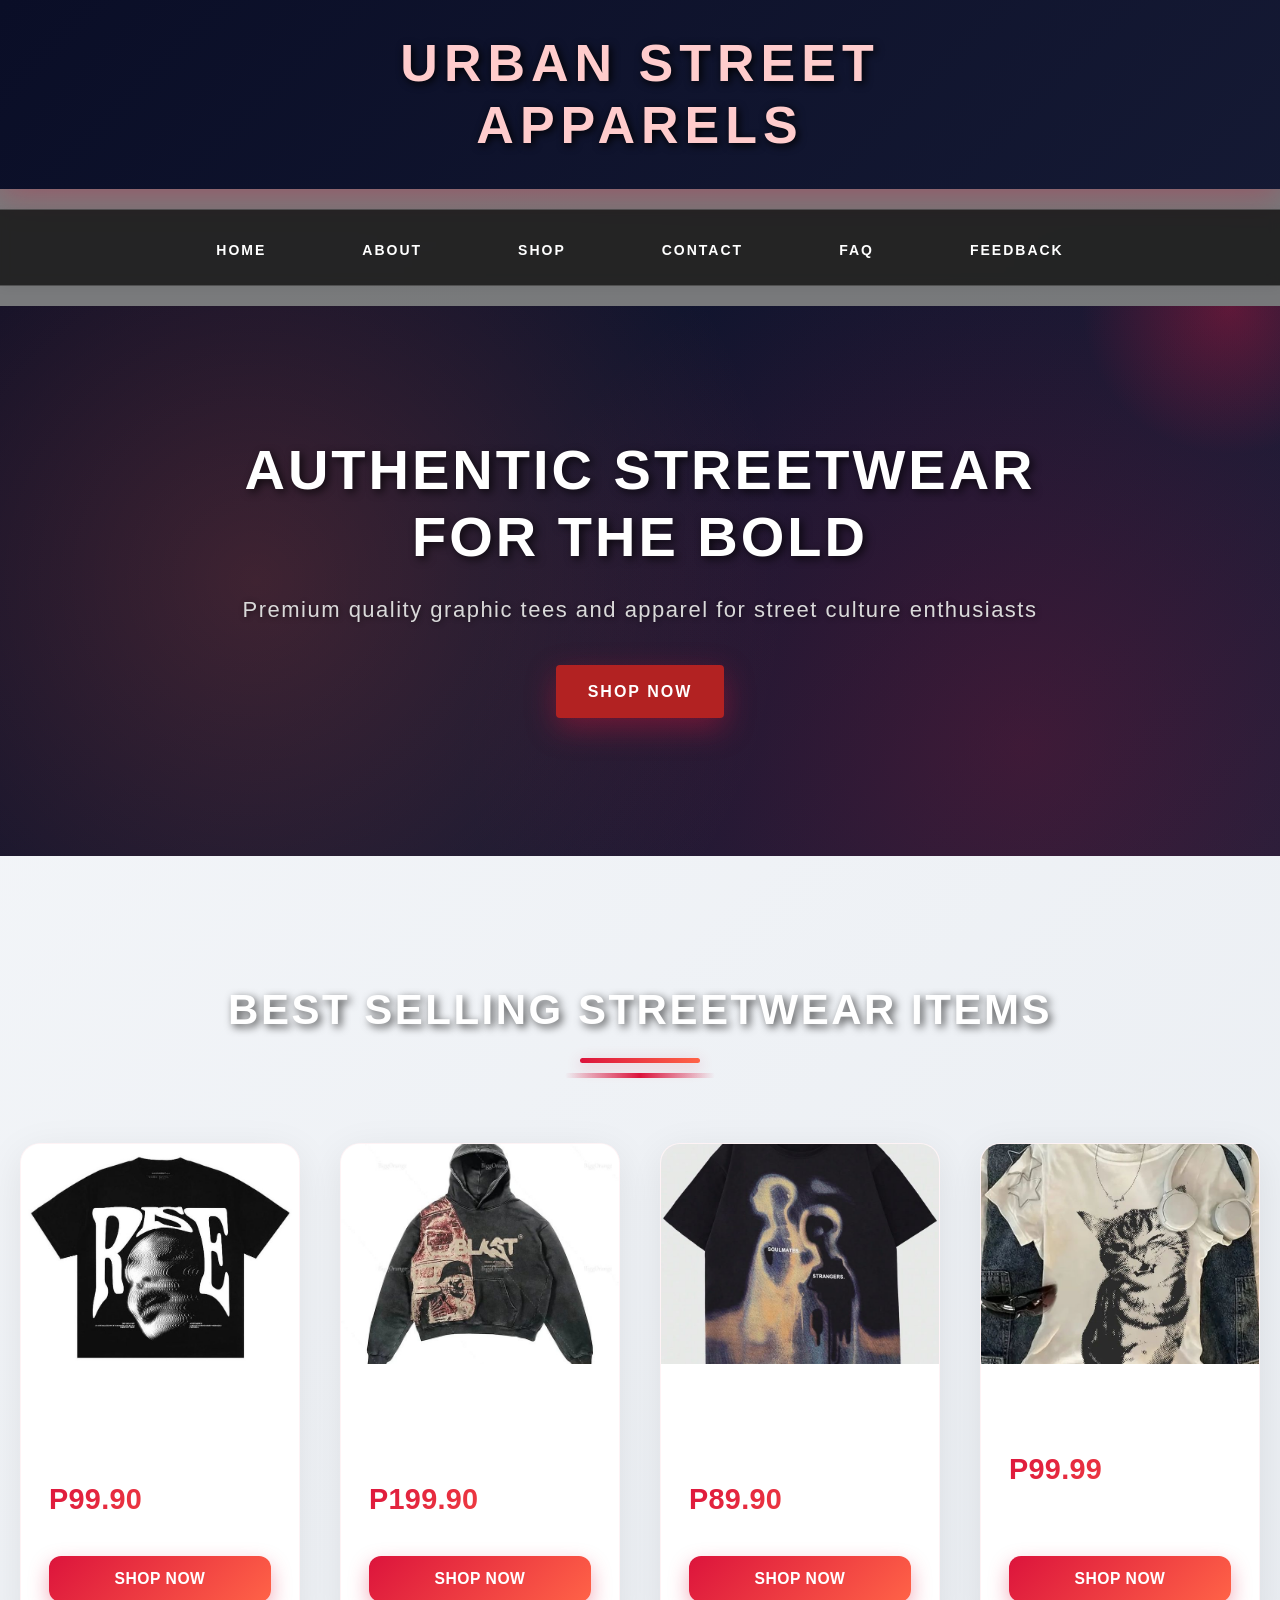
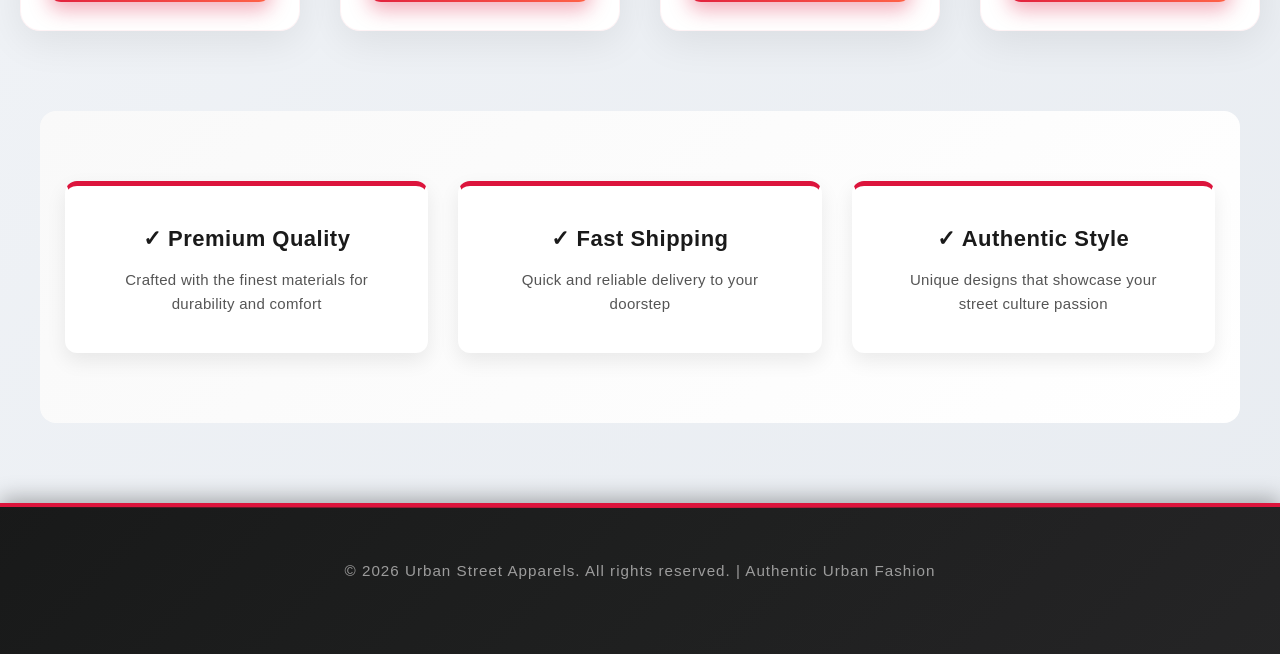
==== index.html @ 695dccf2 "Update navigation links to replace "FAQ" with "Help"" ====
<!DOCTYPE html>
<html>
<head>
  <meta charset="UTF-8">
  <meta name="viewport" content="width=device-width, initial-scale=1.0">
  <title>Urban Street Apparels | Authentic Streetwear Brand</title>
  <link rel="stylesheet" href="style.css">
  <link rel="stylesheet" href="https://cdnjs.cloudflare.com/ajax/libs/font-awesome/6.4.0/css/all.min.css">
  <link href="https://fonts.googleapis.com/css2?family=Poppins:wght@300;400;600;700;800;900&display=swap" rel="stylesheet">
</head>
<body class="homepage">
  <h1 class="logo">
    <span class="top-line">URBAN STREET</span>
    <span class="bottom-line">APPARELS</span>
  </h1>

  <nav>
    <a href="index.html">Home</a>
    <a href="about.html">About</a>
    <a href="shop.html">Shop</a>
    <a href="contact.html">Contact</a>
    <a href="faq.html">FAQ</a>
    <a href="feedback.html">Feedback</a>
  </nav>

  <!-- Hero Section -->
  <section class="hero">
    <div class="hero-content">
      <h2 class="hero-title">AUTHENTIC STREETWEAR FOR THE BOLD</h2>
      <p class="hero-subtitle">Premium quality graphic tees and apparel for street culture enthusiasts</p>
      <a href="shop.html" class="hero-btn">SHOP NOW</a>
    </div>
  </section>

  <h2 class="section-title">BEST SELLING STREETWEAR ITEMS</h2>

  <!-- Featured Products -->
  <section class="product-grid">
    <div class="product-card">
      <div class="product-image-box">
        <img src="images/graphic tee 1.jpg" alt="Limited Edition Graphic Tee">
      </div>
      <div class="product-info">
        <h3 style="margin: 0 0 10px 0;">Limited Edition Graphic Tee</h3>
        <p class="product-price">P99.90</p>
        <button class="shop-btn">Shop Now</button>
      </div>
    </div>

    <div class="product-card">
      <div class="product-image-box">
        <img src="images/hoodie 1.jpg" alt="Urban Streetwear Hoodie">
      </div>
      <div class="product-info">
        <h3 style="margin: 0 0 10px 0;">Urban Streetwear Hoodie</h3>
        <p class="product-price">P199.90</p>
        <button class="shop-btn">Shop Now</button>
      </div>
    </div>

    <div class="product-card">
      <div class="product-image-box">
        <img src="images/graphic tee 2.jpg" alt="Custom Design Apparel">
      </div>
      <div class="product-info">
        <h3 style="margin: 0 0 10px 0;">Custom Design Apparel</h3>
        <p class="product-price">P89.90</p>
        <button class="shop-btn">Shop Now</button>
      </div>
    </div>

    <div class="product-card">
      <div class="product-image-box">
        <img src="images/graphic tee 3.jpg" alt="Classic Graphic Tee">
      </div>
      <div class="product-info">
        <h3 style="margin: 0 0 10px 0;">Classic Graphic Tee</h3>
        <p class="product-price">P99.99</p>
        <button class="shop-btn">Shop Now</button>
      </div>
    </div>
  </section>

  <!-- Info Section -->
  <section class="info-section">
    <div class="info-box">
      <h3>✓ Premium Quality</h3>
      <p>Crafted with the finest materials for durability and comfort</p>
    </div>
    <div class="info-box">
      <h3>✓ Fast Shipping</h3>
      <p>Quick and reliable delivery to your doorstep</p>
    </div>
    <div class="info-box">
      <h3>✓ Authentic Style</h3>
      <p>Unique designs that showcase your street culture passion</p>
    </div>
  </section>

  <footer>
    <p>&copy; 2026 Urban Street Apparels. All rights reserved. | Authentic Urban Fashion</p>
  </footer>
</body>
</html>
---- style.css ----
/* ==================== GLOBAL STYLES ==================== */
* {
    margin: 0;
    padding: 0;
    box-sizing: border-box;
}

html {
    scroll-behavior: smooth;
}

:root {
    --primary-color: #0a0e27;
    --secondary-color: #1a1f3a;
    --accent-color: #dc143c;
    --accent-light: #ff6347;
    --accent-glow: #ff1744;
    --text-color: #fff;
    --text-secondary: #b0b0b0;
    --light-bg: #f5f7fa;
    --border-color: #e0e0e0;
}

body {
    font-family: 'Poppins', 'Segoe UI', Tahoma, Geneva, Verdana, sans-serif;
    margin: 0;
    padding: 0;
    background: linear-gradient(135deg, #f5f7fa 0%, #e8ecf1 100%);
    color: var(--text-color);
    line-height: 1.6;
    overflow-x: hidden;
}

/* ==================== HEADER & NAVIGATION ==================== */
h1.logo {
    background: linear-gradient(135deg, #0a0e27 0%, #1a1f3a 50%, #dc143c 100%);
    background-size: 300% 300%;
    animation: gradientShift 8s ease infinite;
    color: white;
    padding: 35px 20px;
    margin: 0;
    font-size: 2.8em;
    font-weight: 900;
    letter-spacing: 3px;
    text-align: center;
    box-shadow: 0 8px 30px rgba(220, 20, 60, 0.3);
    position: relative;
    overflow: hidden;
}

@keyframes gradientShift {
    0% { background-position: 0% 50%; }
    50% { background-position: 100% 50%; }
    100% { background-position: 0% 50%; }
}

h1.logo::before {
    content: '';
    position: absolute;
    top: 0;
    left: -100%;
    width: 100%;
    height: 100%;
    background: linear-gradient(90deg, transparent, rgba(255,255,255,0.2), transparent);
    animation: shine 3s infinite;
}

@keyframes shine {
    0% { left: -100%; }
    100% { left: 100%; }
}

h1.logo span.top-line,
h1.logo span.bottom-line {
    display: block;
    line-height: 1.1;
    text-shadow: 0 4px 20px rgba(0, 0, 0, 0.4);
    animation: slideUp 0.8s ease-out;
}

@keyframes slideUp {
    from {
        opacity: 0;
        transform: translateY(20px);
    }
    to {
        opacity: 1;
        transform: translateY(0);
    }
}

nav {
    background: rgba(255, 255, 255, 0.95);
    padding: 0;
    position: sticky;
    top: 0;
    z-index: 100;
    box-shadow: 0 4px 30px rgba(0, 0, 0, 0.1);
    display: flex;
    justify-content: center;
    flex-wrap: wrap;
    gap: 0;
    backdrop-filter: blur(10px);
    border-bottom: 2px solid rgba(220, 20, 60, 0.1);
}

nav a {
    padding: 14px 28px;
    text-decoration: none;
    color: var(--primary-color);
    font-weight: 700;
    transition: all 0.4s cubic-bezier(0.4, 0, 0.2, 1);
    border-bottom: 3px solid transparent;
    font-size: 0.95em;
    letter-spacing: 0.5px;
    text-transform: uppercase;
    position: relative;
}

nav a::before {
    content: '';
    position: absolute;
    bottom: -3px;
    left: 0;
    width: 0;
    height: 3px;
    background: linear-gradient(90deg, #dc143c, #ff6347);
    transition: width 0.4s cubic-bezier(0.4, 0, 0.2, 1);
}

nav a:hover::before {
    width: 100%;
}

nav a:hover {
    color: var(--accent-color);
    transform: translateY(-2px);
}

/* ==================== HERO SECTION ==================== */
section.hero {
    background: linear-gradient(135deg, #0a0e27 0%, #1a1f3a 25%, #dc143c 75%, #ff1744 100%);
    background-size: 400% 400%;
    animation: gradientShift 15s ease infinite;
    color: white;
    padding: 120px 20px;
    text-align: center;
    min-height: 550px;
    display: flex;
    align-items: center;
    justify-content: center;
    position: relative;
    overflow: hidden;
}

section.hero::before {
    content: '';
    position: absolute;
    top: 0;
    left: 0;
    right: 0;
    bottom: 0;
    background: radial-gradient(circle at 20% 50%, rgba(255, 99, 71, 0.2) 0%, transparent 50%),
                radial-gradient(circle at 80% 80%, rgba(220, 20, 60, 0.2) 0%, transparent 50%);
    pointer-events: none;
}

section.hero::after {
    content: '';
    position: absolute;
    width: 300px;
    height: 300px;
    background: radial-gradient(circle, rgba(255, 23, 68, 0.3) 0%, transparent 70%);
    border-radius: 50%;
    top: -150px;
    right: -100px;
    animation: float 6s ease-in-out infinite;
}

@keyframes float {
    0%, 100% { transform: translateY(0px); }
    50% { transform: translateY(30px); }
}

.hero-content {
    max-width: 850px;
    position: relative;
    z-index: 1;
}

.hero-title {
    font-size: 4em;
    font-weight: 900;
    margin-bottom: 20px;
    text-shadow: 0 8px 32px rgba(0, 0, 0, 0.4);
    letter-spacing: 2px;
    animation: slideDown 0.8s ease-out;
    line-height: 1.1;
}

@keyframes slideDown {
    from {
        opacity: 0;
        transform: translateY(-30px);
    }
    to {
        opacity: 1;
        transform: translateY(0);
    }
}

.hero-subtitle {
    font-size: 1.6em;
    margin-bottom: 45px;
    opacity: 0.98;
    font-weight: 300;
    animation: fadeIn 1s ease-out 0.3s backwards;
    letter-spacing: 0.5px;
}

@keyframes fadeIn {
    from { opacity: 0; }
    to { opacity: 1; }
}

.hero-btn {
    background: linear-gradient(135deg, white, #f0f0f0);
    color: var(--accent-color);
    padding: 16px 50px;
    border: none;
    border-radius: 50px;
    font-weight: 800;
    font-size: 1.15em;
    cursor: pointer;
    transition: all 0.4s cubic-bezier(0.4, 0, 0.2, 1);
    text-decoration: none;
    display: inline-block;
    box-shadow: 0 10px 35px rgba(0, 0, 0, 0.25);
    letter-spacing: 1px;
    animation: popIn 1s ease-out 0.5s backwards;
    position: relative;
    overflow: hidden;
}

@keyframes popIn {
    from {
        opacity: 0;
        transform: scale(0.9);
    }
    to {
        opacity: 1;
        transform: scale(1);
    }
}

.hero-btn::before {
    content: '';
    position: absolute;
    top: 0;
    left: -100%;
    width: 100%;
    height: 100%;
    background: linear-gradient(90deg, transparent, rgba(255,255,255,0.3), transparent);
    transition: left 0.6s ease;
}

.hero-btn:hover::before {
    left: 100%;
}

.hero-btn:hover {
    transform: translateY(-4px);
    box-shadow: 0 15px 45px rgba(220, 20, 60, 0.35);
    background: linear-gradient(135deg, #f5f5f5, white);
}

.hero-btn:active {
    transform: translateY(-2px);
}

/* ==================== SECTION STYLING ==================== */
.section-title {
    font-size: 3em;
    font-weight: 900;
    text-align: center;
    margin: 80px 20px 60px 20px;
    color: var(--primary-color);
    letter-spacing: 1.5px;
    position: relative;
    padding-bottom: 30px;
    animation: fadeInUp 0.8s ease-out;
}

@keyframes fadeInUp {
    from {
        opacity: 0;
        transform: translateY(30px);
    }
    to {
        opacity: 1;
        transform: translateY(0);
    }
}

.section-title::after {
    content: '';
    position: absolute;
    bottom: 0;
    left: 50%;
    transform: translateX(-50%);
    width: 120px;
    height: 5px;
    background: linear-gradient(90deg, var(--accent-color), var(--accent-light));
    border-radius: 3px;
    box-shadow: 0 4px 15px rgba(220, 20, 60, 0.3);
}

/* ==================== PRODUCT GRID ==================== */
.product-grid {
    display: grid;
    grid-template-columns: repeat(auto-fit, minmax(280px, 1fr));
    gap: 40px;
    padding: 40px 20px;
    max-width: 1400px;
    margin: 0 auto;
}

.product-card {
    background: white;
    border-radius: 20px;
    box-shadow: 0 10px 40px rgba(0, 0, 0, 0.08);
    overflow: hidden;
    transition: all 0.5s cubic-bezier(0.4, 0, 0.2, 1);
    display: flex;
    flex-direction: column;
    border: 1px solid rgba(220, 20, 60, 0.05);
    position: relative;
}

.product-card::before {
    content: '';
    position: absolute;
    top: 0;
    left: 0;
    right: 0;
    height: 4px;
    background: linear-gradient(90deg, var(--accent-color), var(--accent-light));
    transform: scaleX(0);
    transform-origin: left;
    transition: transform 0.5s cubic-bezier(0.4, 0, 0.2, 1);
    z-index: 2;
}

.product-card:hover::before {
    transform: scaleX(1);
}

.product-card:hover {
    transform: translateY(-12px);
    box-shadow: 0 25px 60px rgba(220, 20, 60, 0.2);
    border-color: rgba(220, 20, 60, 0.2);
}

.product-image-box {
    background: linear-gradient(135deg, #f5f7fa 0%, #e8ecf1 100%);
    height: 280px;
    display: flex;
    align-items: center;
    justify-content: center;
    font-weight: 600;
    color: #999;
    position: relative;
    overflow: hidden;
}

.product-image-box img {
    width: 100%;
    height: 100%;
    object-fit: cover;
    transition: transform 0.4s cubic-bezier(0.4, 0, 0.2, 1);
}

.product-card:hover .product-image-box img {
    transform: scale(1.15) rotate(2deg);
}

.product-image-box::before {
    content: '';
    position: absolute;
    top: 0;
    left: -100%;
    width: 100%;
    height: 100%;
    background: linear-gradient(90deg, transparent, rgba(255, 255, 255, 0.4), transparent);
    transition: left 0.6s cubic-bezier(0.4, 0, 0.2, 1);
    z-index: 1;
}

.product-card:hover .product-image-box::before {
    left: 100%;
}

.product-image {
    width: 100%;
    height: 280px;
    overflow: hidden;
}

.product-image img {
    width: 100%;
    height: 100%;
    object-fit: cover;
    transition: transform 0.4s ease;
}

.product-card:hover .product-image img {
    transform: scale(1.15);
}

.product-info {
    padding: 28px;
    flex-grow: 1;
    display: flex;
    flex-direction: column;
}

.product-name {
    font-weight: 800;
    font-size: 1.2em;
    margin-bottom: 12px;
    color: var(--primary-color);
    letter-spacing: 0.3px;
}

.product-price {
    font-size: 1.8em !important;
    font-weight: 900;
    background: linear-gradient(135deg, var(--accent-color), var(--accent-light));
    -webkit-background-clip: text;
    -webkit-text-fill-color: transparent;
    background-clip: text;
    margin: 12px 0 !important;
}

.shop-btn {
    background: linear-gradient(135deg, var(--accent-color), var(--accent-light));
    color: white;
    padding: 14px 28px;
    border: none;
    border-radius: 12px;
    cursor: pointer;
    font-weight: 800;
    transition: all 0.4s cubic-bezier(0.4, 0, 0.2, 1);
    box-shadow: 0 8px 20px rgba(220, 20, 60, 0.35);
    margin-top: auto;
    font-size: 0.98em;
    letter-spacing: 0.5px;
    text-transform: uppercase;
    position: relative;
    overflow: hidden;
}

.shop-btn::before {
    content: '';
    position: absolute;
    top: 50%;
    left: 50%;
    width: 0;
    height: 0;
    background: rgba(255, 255, 255, 0.3);
    border-radius: 50%;
    transform: translate(-50%, -50%);
    transition: width 0.6s, height 0.6s;
}

.shop-btn:hover::before {
    width: 300px;
    height: 300px;
}

.shop-btn:hover {
    transform: translateY(-3px);
    box-shadow: 0 12px 30px rgba(220, 20, 60, 0.5);
    background: linear-gradient(135deg, var(--accent-light), var(--accent-color));
}

.shop-btn:active {
    transform: scale(0.98);
}

/* ==================== FEATURED ITEMS ==================== */
.featured-item {
    transition: all 0.4s ease;
}

/* ==================== INFO SECTION ==================== */
.info-section {
    display: grid;
    grid-template-columns: repeat(auto-fit, minmax(300px, 1fr));
    gap: 35px;
    padding: 80px 20px;
    max-width: 1300px;
    margin: 0 auto;
    background: linear-gradient(135deg, #f5f7fa 0%, #e8ecf1 100%);
}

.info-box {
    background: white;
    padding: 45px 35px;
    border-radius: 18px;
    text-align: center;
    box-shadow: 0 10px 40px rgba(0, 0, 0, 0.08);
    transition: all 0.5s cubic-bezier(0.4, 0, 0.2, 1);
    border: 2px solid transparent;
    position: relative;
    overflow: hidden;
}

.info-box::before {
    content: '';
    position: absolute;
    top: 0;
    left: 0;
    right: 0;
    height: 4px;
    background: linear-gradient(90deg, var(--accent-color), var(--accent-light));
    transform: scaleX(0);
    transform-origin: left;
    transition: transform 0.5s cubic-bezier(0.4, 0, 0.2, 1);
}

.info-box:hover::before {
    transform: scaleX(1);
}

.info-box:hover {
    transform: translateY(-10px);
    box-shadow: 0 20px 50px rgba(220, 20, 60, 0.15);
    border-color: rgba(220, 20, 60, 0.1);
}

.info-box h3 {
    color: var(--accent-color);
    font-size: 1.6em;
    margin-bottom: 15px;
    font-weight: 800;
    letter-spacing: 0.5px;
}

.info-box p {
    color: #666;
    font-size: 1em;
    line-height: 1.8;
}

/* ==================== FOOTER ==================== */
footer {
    background: linear-gradient(135deg, #0a0e27 0%, #1a1f3a 100%);
    color: white;
    text-align: center;
    padding: 50px 20px;
    margin-top: 80px;
    box-shadow: 0 -4px 20px rgba(0, 0, 0, 0.15);
    border-top: 2px solid rgba(220, 20, 60, 0.2);
    position: relative;
}

footer::before {
    content: '';
    position: absolute;
    top: 0;
    left: 0;
    right: 0;
    height: 1px;
    background: linear-gradient(90deg, transparent, #dc143c, transparent);
}

footer p {
    margin: 12px 0;
    font-weight: 500;
    letter-spacing: 0.5px;
    animation: fadeIn 1s ease-out;
}

footer p:first-child {
    font-size: 1.1em;
    margin-bottom: 20px;
}

footer p:last-child {
    opacity: 0.8;
    font-size: 0.95em;
}

/* ==================== RESPONSIVE DESIGN ==================== */
@media (max-width: 1024px) {
    h1.logo {
        font-size: 2.3em;
    }

    .section-title {
        font-size: 2.3em;
    }

    .product-grid {
        grid-template-columns: repeat(auto-fit, minmax(260px, 1fr));
    }
}

@media (max-width: 768px) {
    h1.logo {
        font-size: 1.8em;
        padding: 25px 15px;
    }

    .hero-title {
        font-size: 2.5em;
    }

    .hero-subtitle {
        font-size: 1.2em;
    }

    .section-title {
        font-size: 1.8em;
        margin: 50px 15px 40px 15px;
    }

    .product-grid {
        grid-template-columns: 1fr;
        gap: 30px;
        padding: 30px 15px;
    }

    .product-card {
        width: 100%;
    }

    nav a {
        padding: 12px 15px;
        font-size: 0.85em;
    }

    .info-section {
        padding: 50px 15px;
        gap: 25px;
    }

    .info-box {
        padding: 35px 25px;
    }
}

@media (max-width: 480px) {
    h1.logo {
        font-size: 1.4em;
        padding: 20px 10px;
    }

    .hero-title {
        font-size: 1.8em;
    }

    .hero-subtitle {
        font-size: 1em;
    }

    .hero-btn {
        padding: 12px 30px;
        font-size: 0.95em;
    }

    .section-title {
        font-size: 1.5em;
    }

    nav a {
        padding: 10px 12px;
        font-size: 0.8em;
    }
}

body.homepage::before {
    content: "";
    position: fixed;
    top: 0;
    left: 0;
    width: 100%;
    height: 80%;
    background: rgba(0, 0, 0, 0.5);
    z-index: -1;
}


body:not(.homepage) {
    background-color: whitesmoke;
    color: black;
}

body {
    font-family: 'Helvetica Neue', Helvetica, Arial, sans-serif;
    line-height: 1.6;
}


.logo {
    text-align: center;
    font-size: 50px;
    letter-spacing: 4px;
    padding: 30px 0 10px 0;
    font-weight: 700;
    transition: all 0.4s ease;
}

.logo:hover {
    transform: scale(1.03);
}

.logo .top-line {
    display: block;
    font-size: 52px;
    letter-spacing: 6px;
    font-weight: 800;
    color: darkred;
    text-shadow: 0 0 5px red, 0 0 10px darkred;
}

.logo .bottom-line {
    display: block;
    font-size: 52px;
    letter-spacing: 6px;
    font-weight: 800;
    color: darkred;
    margin-top: 5px;
}


body.homepage .logo .top-line {
    color: #ffcccc;
    text-shadow: 2px 2px 8px black;
}

body.homepage .logo .bottom-line {
    color: #ffcccc;
    text-shadow: 2px 2px 8px black;
}


nav {
    text-align: center;
    margin: 20px 0;
    padding: 15px 0;
    border-top: 1px solid lightgray;
    border-bottom: 1px solid lightgray;
    background-color: white;
    box-shadow: 0 2px 10px rgba(0,0,0,0.05);
}

nav a {
    color: black;
    margin: 0 20px;
    text-decoration: none;
    font-weight: 700;
    text-transform: uppercase;
    font-size: 14px;
    letter-spacing: 2px;
    transition: all 0.4s ease;
    position: relative;
    padding-bottom: 5px;
}

nav a::after {
    content: '';
    position: absolute;
    bottom: -5px;
    left: 50%;
    width: 0;
    height: 2px;
    background: linear-gradient(135deg, #dc143c, #ff6347);
    transition: all 0.4s ease;
    transform: translateX(-50%);
}

nav a:hover::after {
    width: 100%;
}

nav a:hover {
    color: #dc143c;
    transform: translateY(-2px);
}

/* Homepage navigation */
body.homepage nav {
    background: rgba(0, 0, 0, 0.7);
    border-top: 1px solid rgba(255,255,255,0.2);
    border-bottom: 1px solid rgba(255,255,255,0.2);
    backdrop-filter: blur(5px);
}

body.homepage nav a {
    color: white;
}

body.homepage nav a::after {
    background: linear-gradient(135deg, #ff6347, #dc143c);
}

body.homepage nav a:hover {
    color: #ff6347;
}

/* Hero Section */
.hero {
    position: relative;
    margin-bottom: 40px;
    padding: 100px 20px;
    background: linear-gradient(135deg, #0d0d0d 0%, #2d2d2d 100%);
    text-align: center;
    overflow: hidden;
}

.hero::before {
    content: "";
    position: absolute;
    top: 0;
    left: 0;
    right: 0;
    bottom: 0;
    background: radial-gradient(circle at 20% 50%, rgba(220, 20, 60, 0.2) 0%, transparent 50%);
    pointer-events: none;
}

.hero::after {
    content: "";
    position: absolute;
    top: 0;
    right: 0;
    width: 300px;
    height: 300px;
    background: radial-gradient(circle, rgba(255, 99, 71, 0.1) 0%, transparent 70%);
    border-radius: 50%;
    pointer-events: none;
}

.hero-content {
    position: relative;
    z-index: 1;
    animation: slideUp 0.8s ease-out, fadeIn 0.8s ease-out;
}

@keyframes slideUp {
    from {
        opacity: 0;
        transform: translateY(40px);
    }
    to {
        opacity: 1;
        transform: translateY(0);
    }
}

@keyframes fadeIn {
    from {
        opacity: 0;
    }
    to {
        opacity: 1;
    }
}

.hero-title {
    font-size: 56px;
    font-weight: 900;
    color: #fff;
    letter-spacing: 3px;
    margin: 0 0 20px 0;
    text-shadow: 2px 2px 12px rgba(0,0,0,0.6);
    line-height: 1.2;
}

.hero-subtitle {
    font-size: 22px;
    color: #ddd;
    margin: 0 0 35px 0;
    letter-spacing: 1.5px;
    font-weight: 300;
    text-shadow: 1px 1px 6px rgba(0,0,0,0.5);
}

.hero-btn {
    display: inline-block;
    background: linear-gradient(135deg, #dc143c, #ff6347);
    color: white;
    padding: 16px 50px;
    text-decoration: none;
    font-weight: bold;
    border-radius: 50px;
    transition: all 0.4s cubic-bezier(0.34, 1.56, 0.64, 1);
    letter-spacing: 2px;
    font-size: 16px;
    box-shadow: 0 10px 30px rgba(220, 20, 60, 0.4);
    text-transform: uppercase;
    border: 2px solid transparent;
}

.hero-btn:hover {
    transform: translateY(-4px) scale(1.05);
    box-shadow: 0 15px 45px rgba(220, 20, 60, 0.6);
    background: linear-gradient(135deg, #ff6347, #dc143c);
    border-color: rgba(255,255,255,0.3);
}

/* Product Grid */
.grid {
    display: grid;
    grid-template-columns: repeat(auto-fit, minmax(250px, 1fr));
    gap: 25px;
    padding: 30px;
    max-width: 1200px;
    margin: 0 auto;
}

.grid img {
    width: 100%;
    height: 300px;
    object-fit: cover;
    transition: all 0.4s cubic-bezier(0.34, 1.56, 0.64, 1);
    border-radius: 12px;
    box-shadow: 0 8px 20px rgba(0,0,0,0.15);
}

.grid img:hover {
    transform: scale(1.08) rotate(1deg);
    box-shadow: 0 15px 35px rgba(220, 20, 60, 0.25);
}

/* Product Showcase */
.product-showcase {
    display: grid;
    grid-template-columns: repeat(auto-fit, minmax(240px, 1fr));
    gap: 35px;
    padding: 60px 25px;
    max-width: 1200px;
    margin: 0 auto;
}

.featured-item {
    background: white;
    border-radius: 16px;
    overflow: hidden;
    box-shadow: 0 10px 30px rgba(0,0,0,0.1);
    transition: all 0.4s cubic-bezier(0.34, 1.56, 0.64, 1);
    text-align: center;
    border: 2px solid transparent;
}

.featured-item:hover {
    transform: translateY(-15px) scale(1.02);
    box-shadow: 0 20px 50px rgba(220, 20, 60, 0.3);
    border-color: #dc143c;
}

.product-image-box {
    background: linear-gradient(135deg, #2d2d2d 0%, #1a1a1a 100%);
    height: 220px;
    display: flex;
    align-items: center;
    justify-content: center;
    color: #fff;
    font-weight: bold;
    font-size: 16px;
    letter-spacing: 1.5px;
    position: relative;
    overflow: hidden;
}

.product-image-box::before {
    content: "";
    position: absolute;
    top: 0;
    left: -100%;
    width: 100%;
    height: 100%;
    background: linear-gradient(90deg, transparent, rgba(255,255,255,0.1), transparent);
    transition: left 0.5s ease;
}

.featured-item:hover .product-image-box::before {
    left: 100%;
}

.featured-item h3 {
    margin: 18px 15px 12px 15px;
    font-size: 19px;
    color: #333;
    font-weight: 800;
    letter-spacing: 0.5px;
}

.product-price 
{
    color: #dc143c;
    font-size: 28px;
    font-weight: bold;
    margin: 12px 15px 20px 15px;
    padding-bottom: 18px;
}

/* Headers */
h2 {
    text-align: center;
    font-size: 38px;
    margin: 45px 0 25px 0;
    letter-spacing: 2.5px;
    font-weight: 900;
}

h3 {
    font-weight: 800;
    letter-spacing: 1px;
}

body.homepage h2,
body.homepage .section-title {
    color: white;
    text-shadow: 3px 3px 8px rgba(0,0,0,0.7);
}

/* Info Section */
.info-section {
    display: grid;
    grid-template-columns: repeat(auto-fit, minmax(250px, 1fr));
    gap: 30px;
    padding: 70px 25px;
    max-width: 1200px;
    margin: 40px auto;
    background: linear-gradient(135deg, #f9f9f9 0%, #fff 100%);
    border-radius: 16px;
}

.info-box {
    text-align: center;
    padding: 35px;
    background: white;
    border-radius: 12px;
    box-shadow: 0 8px 20px rgba(0,0,0,0.08);
    transition: all 0.4s cubic-bezier(0.34, 1.56, 0.64, 1);
    border-top: 5px solid #dc143c;
    position: relative;
    overflow: hidden;
}

.info-box::before {
    content: "";
    position: absolute;
    top: 0;
    left: 0;
    right: 0;
    bottom: 0;
    background: linear-gradient(135deg, rgba(220, 20, 60, 0.05) 0%, transparent 100%);
    opacity: 0;
    transition: opacity 0.3s ease;
}

.info-box:hover {
    transform: translateY(-8px);
    box-shadow: 0 15px 35px rgba(220, 20, 60, 0.2);
}

.info-box:hover::before {
    opacity: 1;
}

.info-box h3 {
    font-size: 22px;
    color: #1a1a1a;
    margin-bottom: 12px;
    font-weight: 800;
    letter-spacing: 0.5px;
}

.info-box p {
    font-size: 15px;
    color: #555;
    margin: 0;
    line-height: 1.6;
}

/* Content Containers */
.about-text, .shop-text, .gallery-text, .contact-info {
    max-width: 900px;
    margin: 30px auto;
    padding: 30px;
    text-align: center;
    background: linear-gradient(135deg, #f5f5f5 0%, #fff 100%);
    border-radius: 12px;
    box-shadow: 0 6px 20px rgba(0,0,0,0.08);
    border-left: 5px solid #dc143c;
}

p {
    font-size: 18px;
    color: #555;
    line-height: 1.8;
    letter-spacing: 0.3px;
}

body.homepage hero.p 
{
    color: #ddd;
}

/* Form */
form {
    max-width: 600px;
    margin: 30px auto;
    padding: 40px;
    background: linear-gradient(135deg, #fff 0%, #f9f9f9 100%);
    border-radius: 15px;
    box-shadow: 0 10px 40px rgba(0,0,0,0.1);
    border: 2px solid #f0f0f0;
}

input, textarea, select {
    width: 100%;
    padding: 14px 16px;
    margin: 10px 0 20px 0;
    border: 2px solid #e0e0e0;
    border-radius: 8px;
    font-size: 16px;
    color: #333;
    background: white;
    transition: all 0.3s ease;
    font-family: inherit;
}

input:focus, textarea:focus, select:focus {
    outline: none;
    border-color: #dc143c;
    box-shadow: 0 0 0 3px rgba(220, 20, 60, 0.1);
    transform: translateY(-2px);
}

input::placeholder, textarea::placeholder {
    color: #999;
}

label {
    display: block;
    text-align: left;
    font-weight: 700;
    margin-bottom: 8px;
    color: #333;
    font-size: 14px;
    letter-spacing: 0.5px;
}

.form-group {
    margin-bottom: 20px;
}

/* Footer */
footer {
    text-align: center;
    padding: 50px 25px;
    background: linear-gradient(135deg, #0d0d0d 0%, #1a1a1a 100%);
    color: white;
    margin-top: 80px;
    border-top: 4px solid #dc143c;
    box-shadow: 0 -5px 20px rgba(0,0,0,0.3);
}

footer p {
    color: #bbb;
    font-size: 15px;
    letter-spacing: 1px;
    margin: 0;
    font-weight: 500;
}

body.homepage footer {
    background: linear-gradient(135deg, rgba(13, 13, 13, 0.95) 0%, rgba(26, 26, 26, 0.95) 100%);
}

/* Section Title */
.section-title {
    text-align: center;
    font-size: 42px;
    margin: 60px 0 40px;
    letter-spacing: 2.5px;
    font-weight: 900;
    position: relative;
    display: inline-block;
    width: 100%;
    padding: 20px 0;
    color: #1a1a1a;
}

.section-title::before {
    content: "";
    position: absolute;
    bottom: -15px;
    left: 50%;
    transform: translateX(-50%);
    width: 150px;
    height: 5px;
    background: linear-gradient(90deg, transparent, #dc143c, transparent);
    border-radius: 5px;
    animation: expandWidth 0.8s ease-out;
}

@keyframes expandWidth {
    from {
        width: 0;
    }
    to {
        width: 150px;
    }
}

body.homepage .section-title {
    color: white;
}

/* Fullscreen Hero (for other pages if needed) */
.hero-fullscreen {
    height: 100vh;
    background-size: cover;
    background-position: center;
    background-repeat: no-repeat;
    position: relative;
}

.hero-overlay {
    position: absolute;
    bottom: 20%;
    left: 10%;
    background: rgba(0,0,0,0.7);
    padding: 30px 50px;
    border-radius: 8px;
    text-align: center;
}

.hero-overlay h2 {
    color: white;
    font-size: 20px;
    margin: 15px 0;
}

.hero-overlay p {
    color: white;
    font-size: 20px;
    margin: 15px 0;
}

.hero-btn {
    display: inline-block;
    background: firebrick;
    color: white;
    padding: 12px 30px;
    text-decoration: none;
    font-weight: bold;
    border-radius: 4px;
    transition: background 0.3s;
}

.hero-btn:hover {
    background: black;
}

/* Social Media Icons */
.social-icons {
    display: flex;
    justify-content: center;
    gap: 25px;
    margin-top: 25px;
    flex-wrap: wrap;
}

.social-icons a {
    display: inline-flex;
    align-items: center;
    justify-content: center;
    width: 55px;
    height: 55px;
    border-radius: 50%;
    background: linear-gradient(135deg, #dc143c, #ff6347);
    color: white;
    font-size: 26px;
    text-decoration: none;
    transition: all 0.4s cubic-bezier(0.34, 1.56, 0.64, 1);
    box-shadow: 0 6px 16px rgba(220, 20, 60, 0.35);
    border: 2px solid transparent;
}

.social-icons a:hover {
    transform: translateY(-6px) scale(1.15) rotate(5deg);
    box-shadow: 0 12px 30px rgba(220, 20, 60, 0.5);
    background: linear-gradient(135deg, #ff6347, #dc143c);
    border-color: rgba(255,255,255,0.3);
}

.social-icons i {
    display: flex;
    align-items: center;
    justify-content: center;
}

/* Submit Buttons */
.contact-submit-btn, .feedback-submit-btn, .submit-btn, 
form button[type="submit"] {
    background: linear-gradient(135deg, #dc143c, #ff6347) !important;
    color: white !important;
    padding: 14px 40px !important;
    border: none !important;
    border-radius: 25px !important;
    font-size: 16px !important;
    font-weight: bold !important;
    cursor: pointer !important;
    transition: all 0.4s cubic-bezier(0.34, 1.56, 0.64, 1) !important;
    letter-spacing: 1px !important;
    text-transform: uppercase !important;
    box-shadow: 0 8px 20px rgba(220, 20, 60, 0.3) !important;
    display: inline-block !important;
    margin-top: 10px !important;
}

.contact-submit-btn:hover, .feedback-submit-btn:hover, .submit-btn:hover,
form button[type="submit"]:hover {
    transform: translateY(-4px) scale(1.05) !important;
    box-shadow: 0 12px 30px rgba(220, 20, 60, 0.5) !important;
    background: linear-gradient(135deg, #ff6347, #dc143c) !important;
}

/* About Page Enhancements */
.about-container, .contact-container, .feedback-container {
    max-width: 1000px;
    margin: 0 auto;
    padding: 40px 20px;
}

.about-section, .contact-info-section, .contact-form-section {
    margin: 40px 0;
    padding: 30px;
    background: white;
    border-radius: 12px;
    box-shadow: 0 6px 20px rgba(0,0,0,0.08);
    border-left: 5px solid #dc143c;
}

.about-section h3, .contact-info-section h3, .contact-form-section h3 {
    color: #1a1a1a;
    font-size: 24px;
    margin-bottom: 20px;
    font-weight: 800;
}

.about-section p {
    line-height: 1.8;
    margin-bottom: 15px;
}

.mission-list, .values-container, .why-choose-grid {
    margin: 20px 0;
}

.mission-list li {
    text-align: left;
    margin: 12px 0;
    margin-left: 30px;
    line-height: 1.8;
}

.why-choose-grid {
    display: grid;
    grid-template-columns: repeat(auto-fit, minmax(280px, 1fr));
    gap: 25px;
    margin-top: 25px;
}

.why-choose-item, .value-item, .benefit-item {
    background: linear-gradient(135deg, #f9f9f9 0%, #fff 100%);
    padding: 25px;
    border-radius: 10px;
    box-shadow: 0 4px 12px rgba(0,0,0,0.08);
    transition: all 0.4s cubic-bezier(0.34, 1.56, 0.64, 1);
    border-top: 3px solid #dc143c;
}

.why-choose-item:hover, .value-item:hover, .benefit-item:hover {
    transform: translateY(-8px);
    box-shadow: 0 10px 25px rgba(220, 20, 60, 0.15);
}

.why-choose-item h4, .value-item h4, .benefit-item span {
    color: #dc143c;
    font-size: 18px;
    margin-bottom: 10px;
    font-weight: 800;
}

.why-choose-item p, .value-item p, .benefit-item p {
    font-size: 15px;
    color: #555;
    line-height: 1.6;
    margin: 0;
}

.values-container {
    display: grid;
    grid-template-columns: repeat(auto-fit, minmax(250px, 1fr));
    gap: 25px;
}

.feedback-benefits {
    display: grid;
    grid-template-columns: repeat(auto-fit, minmax(250px, 1fr));
    gap: 20px;
    margin-top: 25px;
}

.benefit-item {
    display: flex;
    align-items: center;
    gap: 15px;
}

.benefit-icon {
    font-size: 28px;
    color: #dc143c;
    font-weight: bold;
    min-width: 40px;
}

/* Responsive */
@media (max-width: 768px) {
    .logo {
        font-size: 32px;
    }
    
    .logo .top-line {
        font-size: 36px;
    }
    
    .logo .bottom-line {
        font-size: 20px;
    }
    
    nav a {
        display: inline-block;
        margin: 5px 10px;
        font-size: 12px;
    }
    
    .hero-title {
        font-size: 36px;
        letter-spacing: 2px;
    }
    
    .hero-subtitle {
        font-size: 16px;
    }
    
    .product-showcase {
        grid-template-columns: repeat(2, 1fr);
        gap: 20px;
        padding: 30px 15px;
    }
    
    .info-section {
        grid-template-columns: 1fr;
        padding: 40px 15px;
    }
    
    h2 {
        font-size: 28px;
    }
    
    .grid {
        grid-template-columns: 1fr 1fr;
        gap: 10px;
    }
}

@media (max-width: 480px) {
    .hero {
        padding: 50px 15px;
    }
    
    .hero-title {
        font-size: 24px;
    }
    
    .hero-subtitle {
        font-size: 14px;
    }
    
    .hero-btn {
        padding: 12px 30px;
        font-size: 14px;
    }
    
    .product-showcase {
        grid-template-columns: 1fr;
        gap: 15px;
        padding: 20px 10px;
    }
    
    .info-section {
        grid-template-columns: 1fr;
        padding: 30px 10px;
    }
    
    .featured-item h3 {
        font-size: 16px;
    }
    
    .product-price {
        font-size: 20px;
        

    }
    
    .grid {
        grid-template-columns: 1fr;
    }

    .social-icons {
        gap: 15px;
    }

    .social-icons a {
        width: 45px;
        height: 45px;
        font-size: 20px;
    }
}
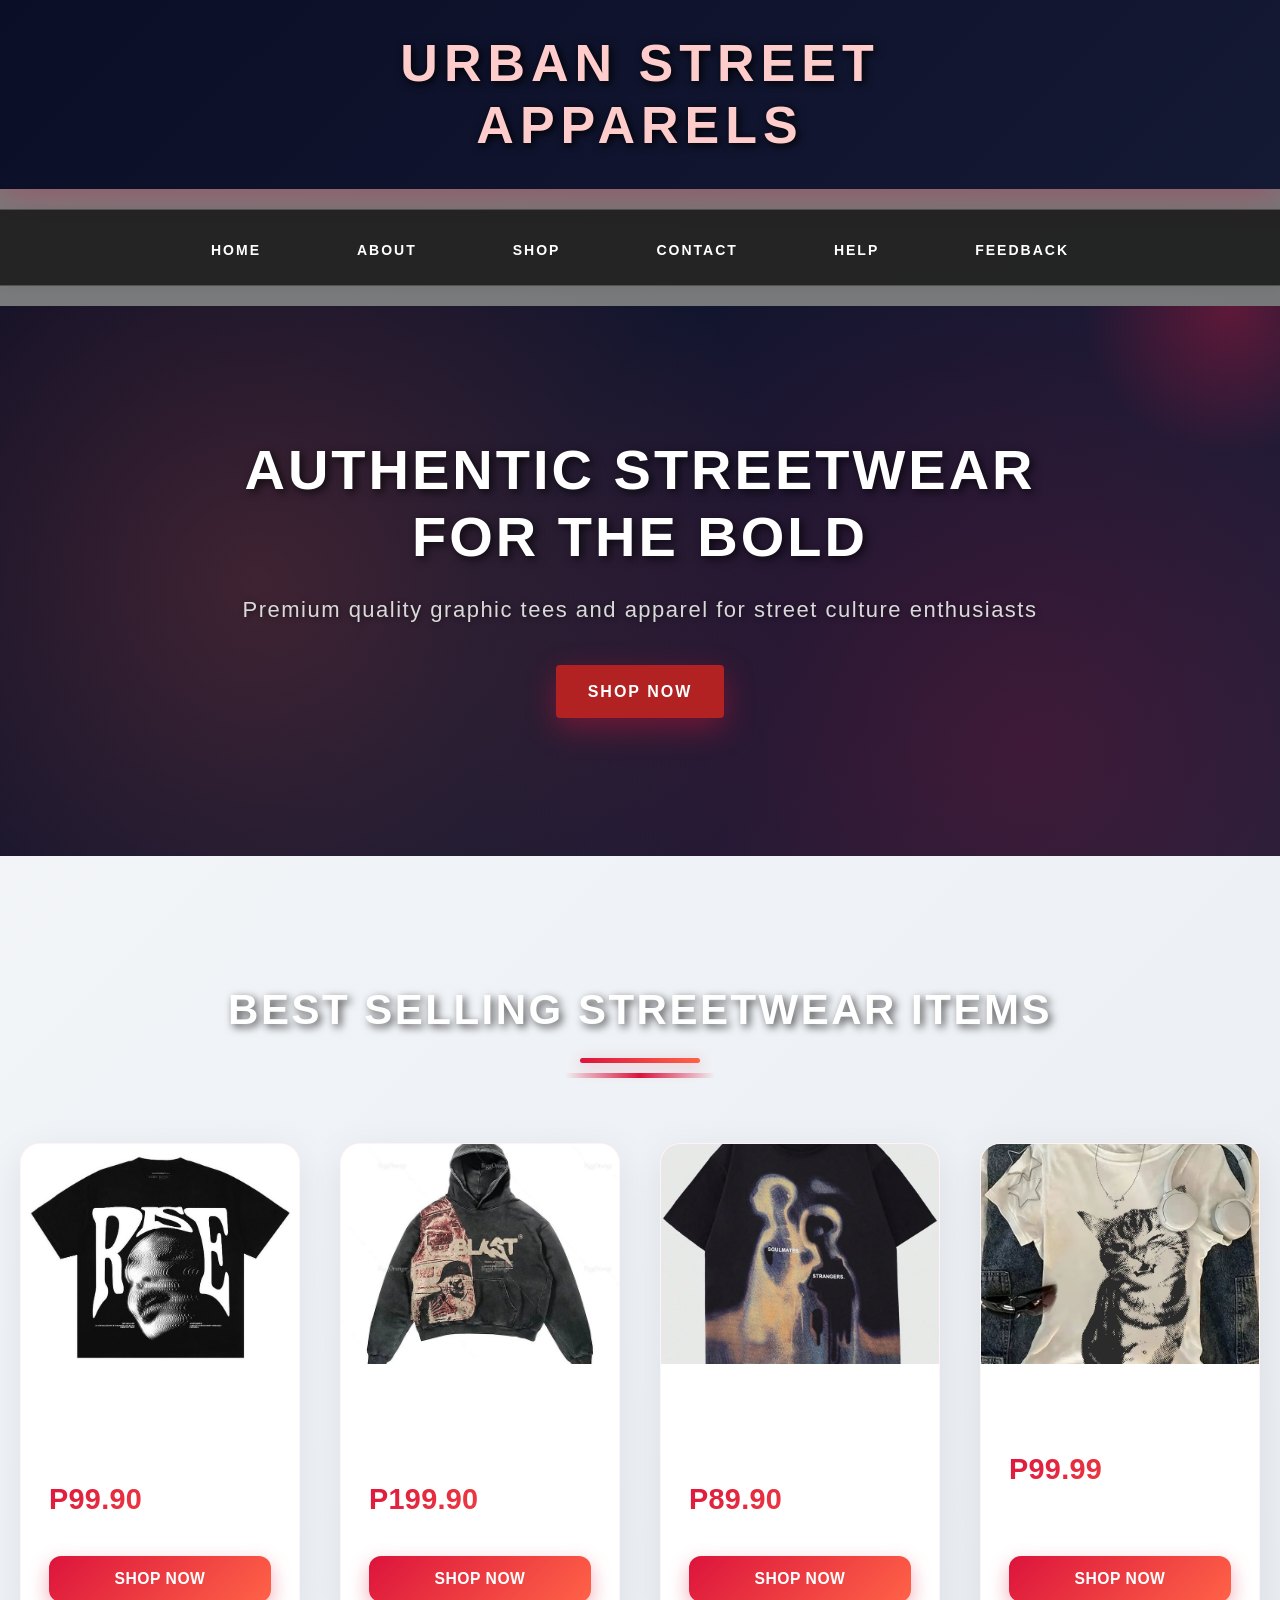
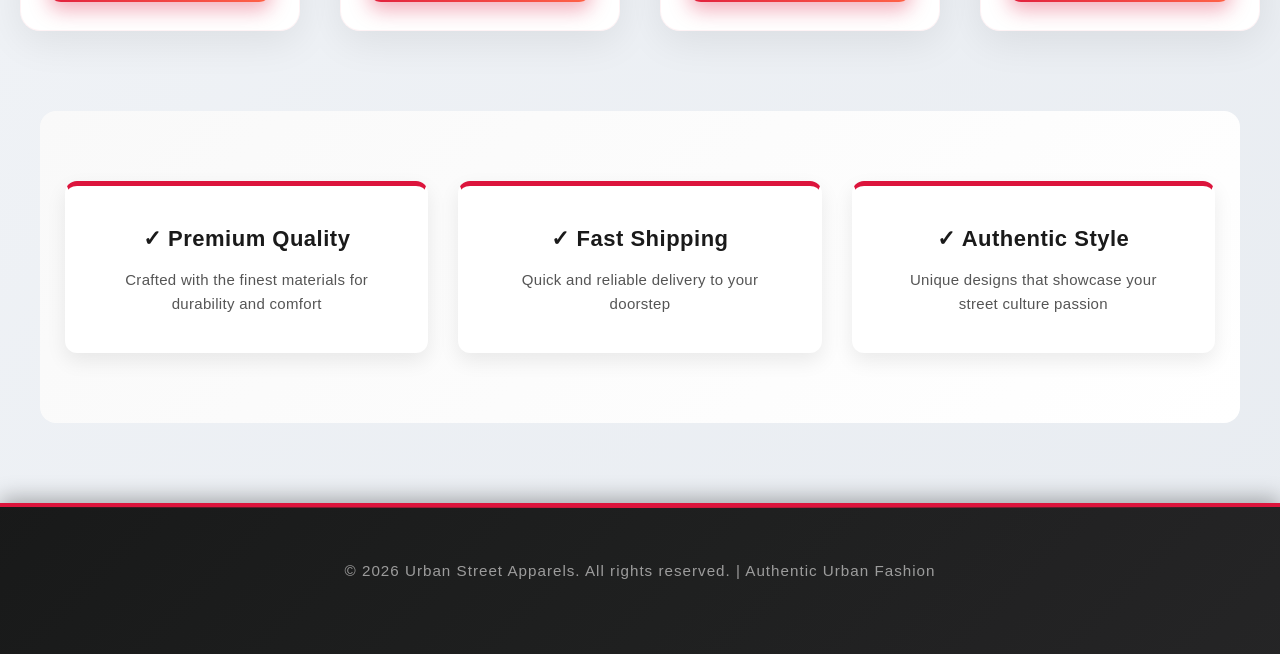
==== commit 9ecc018b: "Update navigation links to replace "FAQ" with "Help" across all pages." ====
--- a/index.html
+++ b/index.html
@@ -19,7 +19,7 @@
     <a href="about.html">About</a>
     <a href="shop.html">Shop</a>
     <a href="contact.html">Contact</a>
-    <a href="faq.html">FAQ</a>
+    <a href="faq.html">Help</a>
     <a href="feedback.html">Feedback</a>
   </nav>
 
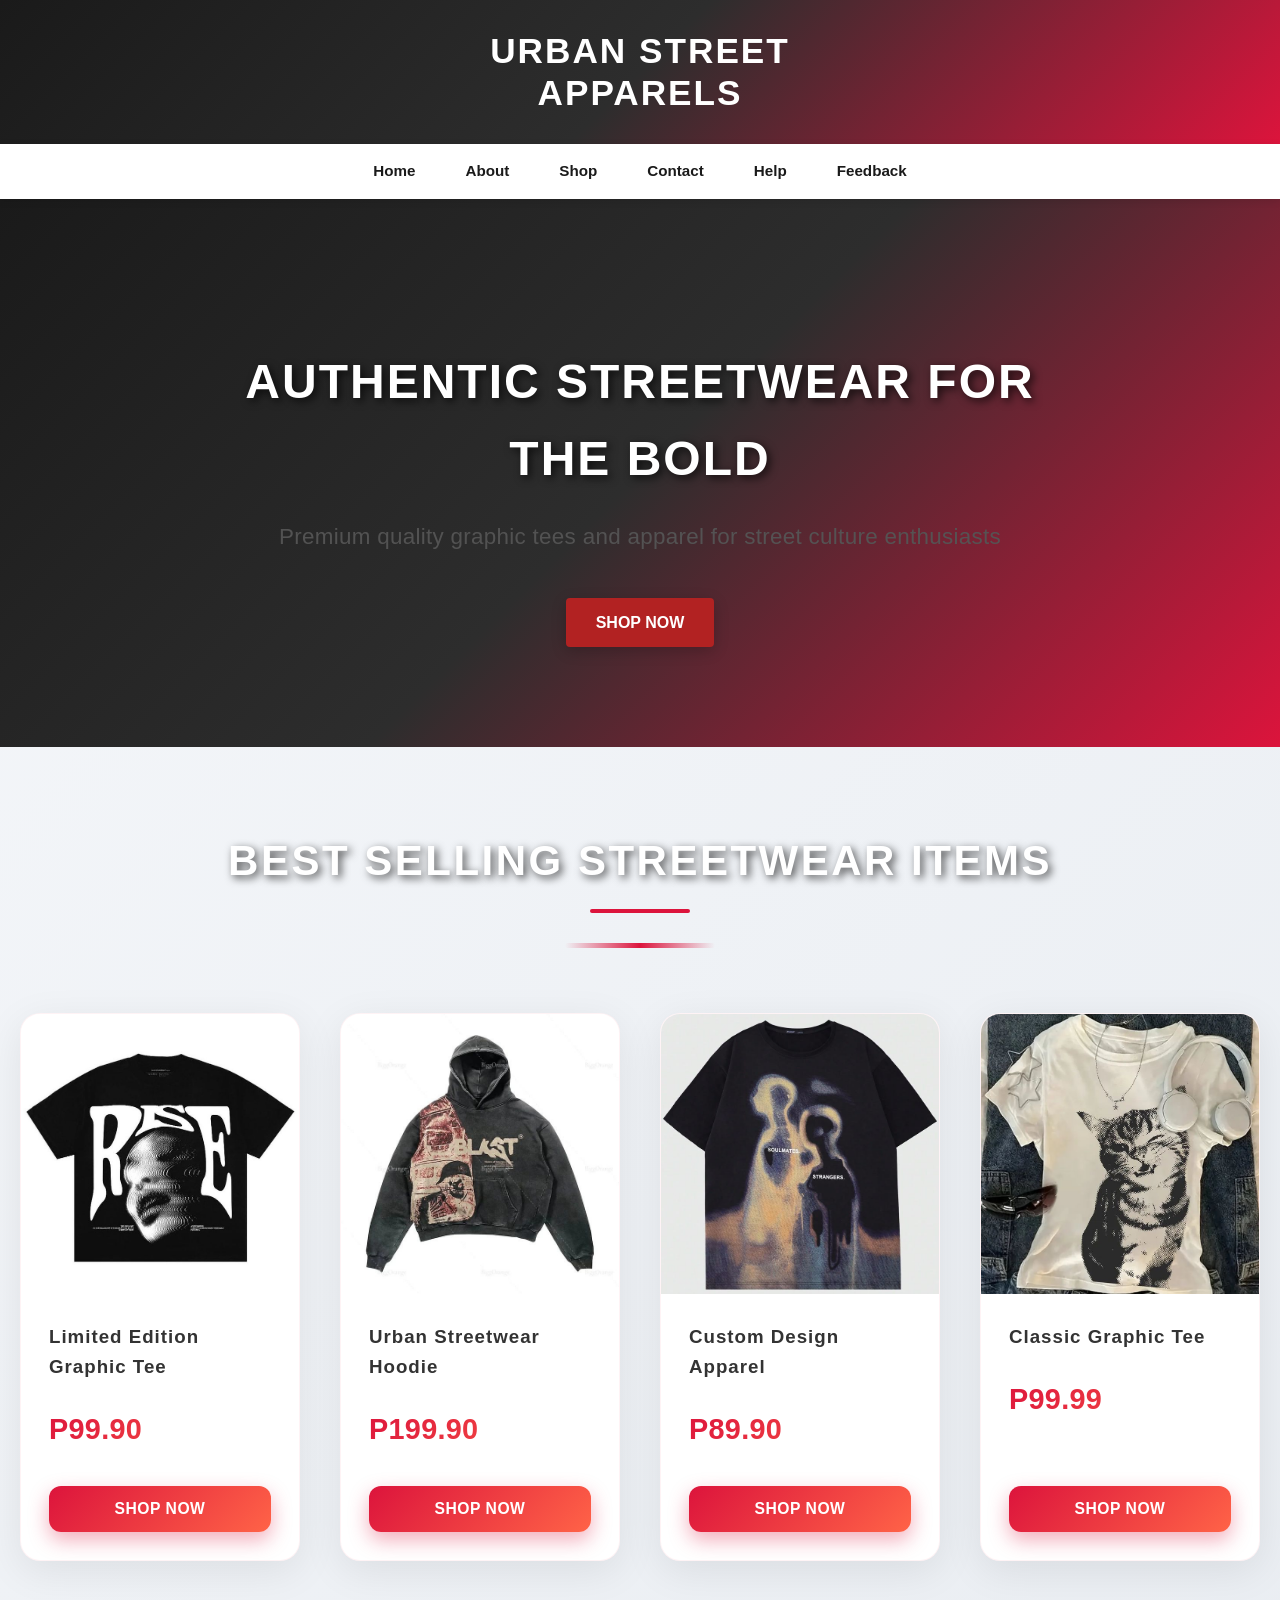
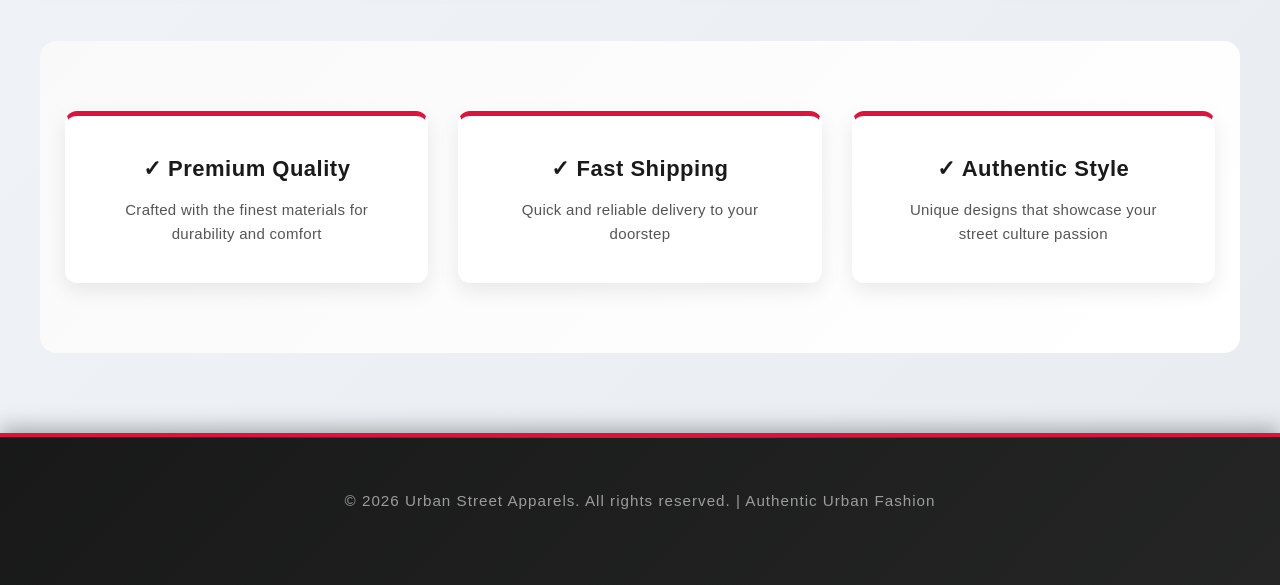
==== commit 1cc94942: "Update website files" ====
--- a/index.html
+++ b/index.html
@@ -102,5 +102,3 @@
   </footer>
 </body>
 </html>
-        
-         
--- a/style.css
+++ b/style.css
@@ -10,14 +10,11 @@
 }
 
 :root {
-    --primary-color: #0a0e27;
-    --secondary-color: #1a1f3a;
+    --primary-color: #1a1a1a;
     --accent-color: #dc143c;
     --accent-light: #ff6347;
-    --accent-glow: #ff1744;
-    --text-color: #fff;
-    --text-secondary: #b0b0b0;
-    --light-bg: #f5f7fa;
+    --text-color: #333;
+    --light-bg: #f9f9f9;
     --border-color: #e0e0e0;
 }
 
@@ -33,286 +30,118 @@
 
 /* ==================== HEADER & NAVIGATION ==================== */
 h1.logo {
-    background: linear-gradient(135deg, #0a0e27 0%, #1a1f3a 50%, #dc143c 100%);
-    background-size: 300% 300%;
-    animation: gradientShift 8s ease infinite;
     color: white;
-    padding: 35px 20px;
+    background: linear-gradient(135deg, #1a1a1a 0%, #2d2d2d 50%, #dc143c 100%);
+    padding: 30px 20px;
     margin: 0;
-    font-size: 2.8em;
+    font-size: 2.2em;
     font-weight: 900;
-    letter-spacing: 3px;
+    letter-spacing: 2px;
     text-align: center;
-    box-shadow: 0 8px 30px rgba(220, 20, 60, 0.3);
-    position: relative;
-    overflow: hidden;
-}
-
-@keyframes gradientShift {
-    0% { background-position: 0% 50%; }
-    50% { background-position: 100% 50%; }
-    100% { background-position: 0% 50%; }
-}
-
-h1.logo::before {
-    content: '';
-    position: absolute;
-    top: 0;
-    left: -100%;
-    width: 100%;
-    height: 100%;
-    background: linear-gradient(90deg, transparent, rgba(255,255,255,0.2), transparent);
-    animation: shine 3s infinite;
-}
-
-@keyframes shine {
-    0% { left: -100%; }
-    100% { left: 100%; }
 }
 
 h1.logo span.top-line,
 h1.logo span.bottom-line {
     display: block;
-    line-height: 1.1;
-    text-shadow: 0 4px 20px rgba(0, 0, 0, 0.4);
-    animation: slideUp 0.8s ease-out;
-}
-
-@keyframes slideUp {
-    from {
-        opacity: 0;
-        transform: translateY(20px);
-    }
-    to {
-        opacity: 1;
-        transform: translateY(0);
-    }
+    line-height: 1.2;
 }
 
 nav {
-    background: rgba(255, 255, 255, 0.95);
+    background: white;
     padding: 0;
-    position: sticky;
-    top: 0;
-    z-index: 100;
-    box-shadow: 0 4px 30px rgba(0, 0, 0, 0.1);
     display: flex;
     justify-content: center;
     flex-wrap: wrap;
     gap: 0;
-    backdrop-filter: blur(10px);
-    border-bottom: 2px solid rgba(220, 20, 60, 0.1);
+    box-shadow: 0 2px 8px rgba(0, 0, 0, 0.1);
+    position: sticky;
+    top: 0;
+    z-index: 100;
 }
 
 nav a {
-    padding: 14px 28px;
+    padding: 15px 25px;
     text-decoration: none;
     color: var(--primary-color);
-    font-weight: 700;
-    transition: all 0.4s cubic-bezier(0.4, 0, 0.2, 1);
-    border-bottom: 3px solid transparent;
+    font-weight: 600;
+    transition: all 0.3s ease;
     font-size: 0.95em;
-    letter-spacing: 0.5px;
-    text-transform: uppercase;
-    position: relative;
-}
-
-nav a::before {
-    content: '';
-    position: absolute;
-    bottom: -3px;
-    left: 0;
-    width: 0;
-    height: 3px;
-    background: linear-gradient(90deg, #dc143c, #ff6347);
-    transition: width 0.4s cubic-bezier(0.4, 0, 0.2, 1);
-}
-
-nav a:hover::before {
-    width: 100%;
 }
 
 nav a:hover {
     color: var(--accent-color);
-    transform: translateY(-2px);
+    background: #f5f5f5;
 }
 
 /* ==================== HERO SECTION ==================== */
 section.hero {
-    background: linear-gradient(135deg, #0a0e27 0%, #1a1f3a 25%, #dc143c 75%, #ff1744 100%);
-    background-size: 400% 400%;
-    animation: gradientShift 15s ease infinite;
+    background: linear-gradient(135deg, #1a1a1a 0%, #2d2d2d 50%, #dc143c 100%);
     color: white;
-    padding: 120px 20px;
+    padding: 100px 20px;
     text-align: center;
-    min-height: 550px;
+    min-height: 400px;
     display: flex;
     align-items: center;
     justify-content: center;
-    position: relative;
-    overflow: hidden;
-}
-
-section.hero::before {
-    content: '';
-    position: absolute;
-    top: 0;
-    left: 0;
-    right: 0;
-    bottom: 0;
-    background: radial-gradient(circle at 20% 50%, rgba(255, 99, 71, 0.2) 0%, transparent 50%),
-                radial-gradient(circle at 80% 80%, rgba(220, 20, 60, 0.2) 0%, transparent 50%);
-    pointer-events: none;
-}
-
-section.hero::after {
-    content: '';
-    position: absolute;
-    width: 300px;
-    height: 300px;
-    background: radial-gradient(circle, rgba(255, 23, 68, 0.3) 0%, transparent 70%);
-    border-radius: 50%;
-    top: -150px;
-    right: -100px;
-    animation: float 6s ease-in-out infinite;
-}
-
-@keyframes float {
-    0%, 100% { transform: translateY(0px); }
-    50% { transform: translateY(30px); }
 }
 
 .hero-content {
     max-width: 850px;
-    position: relative;
-    z-index: 1;
 }
 
 .hero-title {
-    font-size: 4em;
+    font-size: 3em;
     font-weight: 900;
     margin-bottom: 20px;
-    text-shadow: 0 8px 32px rgba(0, 0, 0, 0.4);
+    text-shadow: 0 4px 20px rgba(0, 0, 0, 0.3);
     letter-spacing: 2px;
-    animation: slideDown 0.8s ease-out;
-    line-height: 1.1;
-}
-
-@keyframes slideDown {
-    from {
-        opacity: 0;
-        transform: translateY(-30px);
-    }
-    to {
-        opacity: 1;
-        transform: translateY(0);
-    }
 }
 
 .hero-subtitle {
-    font-size: 1.6em;
-    margin-bottom: 45px;
-    opacity: 0.98;
+    font-size: 1.4em;
+    margin-bottom: 40px;
+    opacity: 0.95;
     font-weight: 300;
-    animation: fadeIn 1s ease-out 0.3s backwards;
-    letter-spacing: 0.5px;
-}
-
-@keyframes fadeIn {
-    from { opacity: 0; }
-    to { opacity: 1; }
 }
 
 .hero-btn {
-    background: linear-gradient(135deg, white, #f0f0f0);
+    background: white;
     color: var(--accent-color);
-    padding: 16px 50px;
+    padding: 14px 40px;
     border: none;
-    border-radius: 50px;
-    font-weight: 800;
-    font-size: 1.15em;
+    border-radius: 8px;
+    font-weight: 700;
+    font-size: 1em;
     cursor: pointer;
-    transition: all 0.4s cubic-bezier(0.4, 0, 0.2, 1);
+    transition: all 0.3s ease;
     text-decoration: none;
     display: inline-block;
-    box-shadow: 0 10px 35px rgba(0, 0, 0, 0.25);
-    letter-spacing: 1px;
-    animation: popIn 1s ease-out 0.5s backwards;
-    position: relative;
-    overflow: hidden;
-}
-
-@keyframes popIn {
-    from {
-        opacity: 0;
-        transform: scale(0.9);
-    }
-    to {
-        opacity: 1;
-        transform: scale(1);
-    }
-}
-
-.hero-btn::before {
-    content: '';
-    position: absolute;
-    top: 0;
-    left: -100%;
-    width: 100%;
-    height: 100%;
-    background: linear-gradient(90deg, transparent, rgba(255,255,255,0.3), transparent);
-    transition: left 0.6s ease;
-}
-
-.hero-btn:hover::before {
-    left: 100%;
+    box-shadow: 0 4px 15px rgba(0, 0, 0, 0.2);
 }
 
 .hero-btn:hover {
-    transform: translateY(-4px);
-    box-shadow: 0 15px 45px rgba(220, 20, 60, 0.35);
-    background: linear-gradient(135deg, #f5f5f5, white);
-}
-
-.hero-btn:active {
-    transform: translateY(-2px);
+    transform: translateY(-3px);
+    box-shadow: 0 8px 25px rgba(0, 0, 0, 0.3);
 }
 
 /* ==================== SECTION STYLING ==================== */
 .section-title {
-    font-size: 3em;
+    font-size: 2.5em;
     font-weight: 900;
     text-align: center;
-    margin: 80px 20px 60px 20px;
+    margin: 60px 20px 50px 20px;
     color: var(--primary-color);
-    letter-spacing: 1.5px;
-    position: relative;
-    padding-bottom: 30px;
-    animation: fadeInUp 0.8s ease-out;
-}
-
-@keyframes fadeInUp {
-    from {
-        opacity: 0;
-        transform: translateY(30px);
-    }
-    to {
-        opacity: 1;
-        transform: translateY(0);
-    }
+    letter-spacing: 1px;
 }
 
 .section-title::after {
     content: '';
-    position: absolute;
-    bottom: 0;
-    left: 50%;
-    transform: translateX(-50%);
-    width: 120px;
-    height: 5px;
-    background: linear-gradient(90deg, var(--accent-color), var(--accent-light));
-    border-radius: 3px;
-    box-shadow: 0 4px 15px rgba(220, 20, 60, 0.3);
+    display: block;
+    width: 100px;
+    height: 4px;
+    background: var(--accent-color);
+    margin: 15px auto 0;
+    border-radius: 2px;
 }
 
 /* ==================== PRODUCT GRID ==================== */
@@ -680,295 +509,7 @@
     }
 }
 
-body.homepage::before {
-    content: "";
-    position: fixed;
-    top: 0;
-    left: 0;
-    width: 100%;
-    height: 80%;
-    background: rgba(0, 0, 0, 0.5);
-    z-index: -1;
-}
-
-
-body:not(.homepage) {
-    background-color: whitesmoke;
-    color: black;
-}
-
-body {
-    font-family: 'Helvetica Neue', Helvetica, Arial, sans-serif;
-    line-height: 1.6;
-}
-
-
-.logo {
-    text-align: center;
-    font-size: 50px;
-    letter-spacing: 4px;
-    padding: 30px 0 10px 0;
-    font-weight: 700;
-    transition: all 0.4s ease;
-}
-
-.logo:hover {
-    transform: scale(1.03);
-}
-
-.logo .top-line {
-    display: block;
-    font-size: 52px;
-    letter-spacing: 6px;
-    font-weight: 800;
-    color: darkred;
-    text-shadow: 0 0 5px red, 0 0 10px darkred;
-}
-
-.logo .bottom-line {
-    display: block;
-    font-size: 52px;
-    letter-spacing: 6px;
-    font-weight: 800;
-    color: darkred;
-    margin-top: 5px;
-}
-
-
-body.homepage .logo .top-line {
-    color: #ffcccc;
-    text-shadow: 2px 2px 8px black;
-}
-
-body.homepage .logo .bottom-line {
-    color: #ffcccc;
-    text-shadow: 2px 2px 8px black;
-}
-
-
-nav {
-    text-align: center;
-    margin: 20px 0;
-    padding: 15px 0;
-    border-top: 1px solid lightgray;
-    border-bottom: 1px solid lightgray;
-    background-color: white;
-    box-shadow: 0 2px 10px rgba(0,0,0,0.05);
-}
-
-nav a {
-    color: black;
-    margin: 0 20px;
-    text-decoration: none;
-    font-weight: 700;
-    text-transform: uppercase;
-    font-size: 14px;
-    letter-spacing: 2px;
-    transition: all 0.4s ease;
-    position: relative;
-    padding-bottom: 5px;
-}
-
-nav a::after {
-    content: '';
-    position: absolute;
-    bottom: -5px;
-    left: 50%;
-    width: 0;
-    height: 2px;
-    background: linear-gradient(135deg, #dc143c, #ff6347);
-    transition: all 0.4s ease;
-    transform: translateX(-50%);
-}
-
-nav a:hover::after {
-    width: 100%;
-}
-
-nav a:hover {
-    color: #dc143c;
-    transform: translateY(-2px);
-}
-
-/* Homepage navigation */
-body.homepage nav {
-    background: rgba(0, 0, 0, 0.7);
-    border-top: 1px solid rgba(255,255,255,0.2);
-    border-bottom: 1px solid rgba(255,255,255,0.2);
-    backdrop-filter: blur(5px);
-}
-
-body.homepage nav a {
-    color: white;
-}
-
-body.homepage nav a::after {
-    background: linear-gradient(135deg, #ff6347, #dc143c);
-}
-
-body.homepage nav a:hover {
-    color: #ff6347;
-}
-
-/* Hero Section */
-.hero {
-    position: relative;
-    margin-bottom: 40px;
-    padding: 100px 20px;
-    background: linear-gradient(135deg, #0d0d0d 0%, #2d2d2d 100%);
-    text-align: center;
-    overflow: hidden;
-}
-
-.hero::before {
-    content: "";
-    position: absolute;
-    top: 0;
-    left: 0;
-    right: 0;
-    bottom: 0;
-    background: radial-gradient(circle at 20% 50%, rgba(220, 20, 60, 0.2) 0%, transparent 50%);
-    pointer-events: none;
-}
-
-.hero::after {
-    content: "";
-    position: absolute;
-    top: 0;
-    right: 0;
-    width: 300px;
-    height: 300px;
-    background: radial-gradient(circle, rgba(255, 99, 71, 0.1) 0%, transparent 70%);
-    border-radius: 50%;
-    pointer-events: none;
-}
-
-.hero-content {
-    position: relative;
-    z-index: 1;
-    animation: slideUp 0.8s ease-out, fadeIn 0.8s ease-out;
-}
-
-@keyframes slideUp {
-    from {
-        opacity: 0;
-        transform: translateY(40px);
-    }
-    to {
-        opacity: 1;
-        transform: translateY(0);
-    }
-}
-
-@keyframes fadeIn {
-    from {
-        opacity: 0;
-    }
-    to {
-        opacity: 1;
-    }
-}
-
-.hero-title {
-    font-size: 56px;
-    font-weight: 900;
-    color: #fff;
-    letter-spacing: 3px;
-    margin: 0 0 20px 0;
-    text-shadow: 2px 2px 12px rgba(0,0,0,0.6);
-    line-height: 1.2;
-}
-
-.hero-subtitle {
-    font-size: 22px;
-    color: #ddd;
-    margin: 0 0 35px 0;
-    letter-spacing: 1.5px;
-    font-weight: 300;
-    text-shadow: 1px 1px 6px rgba(0,0,0,0.5);
-}
-
-.hero-btn {
-    display: inline-block;
-    background: linear-gradient(135deg, #dc143c, #ff6347);
-    color: white;
-    padding: 16px 50px;
-    text-decoration: none;
-    font-weight: bold;
-    border-radius: 50px;
-    transition: all 0.4s cubic-bezier(0.34, 1.56, 0.64, 1);
-    letter-spacing: 2px;
-    font-size: 16px;
-    box-shadow: 0 10px 30px rgba(220, 20, 60, 0.4);
-    text-transform: uppercase;
-    border: 2px solid transparent;
-}
-
-.hero-btn:hover {
-    transform: translateY(-4px) scale(1.05);
-    box-shadow: 0 15px 45px rgba(220, 20, 60, 0.6);
-    background: linear-gradient(135deg, #ff6347, #dc143c);
-    border-color: rgba(255,255,255,0.3);
-}
-
-/* Product Grid */
-.grid {
-    display: grid;
-    grid-template-columns: repeat(auto-fit, minmax(250px, 1fr));
-    gap: 25px;
-    padding: 30px;
-    max-width: 1200px;
-    margin: 0 auto;
-}
-
-.grid img {
-    width: 100%;
-    height: 300px;
-    object-fit: cover;
-    transition: all 0.4s cubic-bezier(0.34, 1.56, 0.64, 1);
-    border-radius: 12px;
-    box-shadow: 0 8px 20px rgba(0,0,0,0.15);
-}
-
-.grid img:hover {
-    transform: scale(1.08) rotate(1deg);
-    box-shadow: 0 15px 35px rgba(220, 20, 60, 0.25);
-}
-
-/* Product Showcase */
-.product-showcase {
-    display: grid;
-    grid-template-columns: repeat(auto-fit, minmax(240px, 1fr));
-    gap: 35px;
-    padding: 60px 25px;
-    max-width: 1200px;
-    margin: 0 auto;
-}
-
-.featured-item {
-    background: white;
-    border-radius: 16px;
-    overflow: hidden;
-    box-shadow: 0 10px 30px rgba(0,0,0,0.1);
-    transition: all 0.4s cubic-bezier(0.34, 1.56, 0.64, 1);
-    text-align: center;
-    border: 2px solid transparent;
-}
-
-.featured-item:hover {
-    transform: translateY(-15px) scale(1.02);
-    box-shadow: 0 20px 50px rgba(220, 20, 60, 0.3);
-    border-color: #dc143c;
-}
-
-.product-image-box {
-    background: linear-gradient(135deg, #2d2d2d 0%, #1a1a1a 100%);
-    height: 220px;
-    display: flex;
-    align-items: center;
-    justify-content: center;
-    color: #fff;
-    font-weight: bold;
+
     font-size: 16px;
     letter-spacing: 1.5px;
     position: relative;
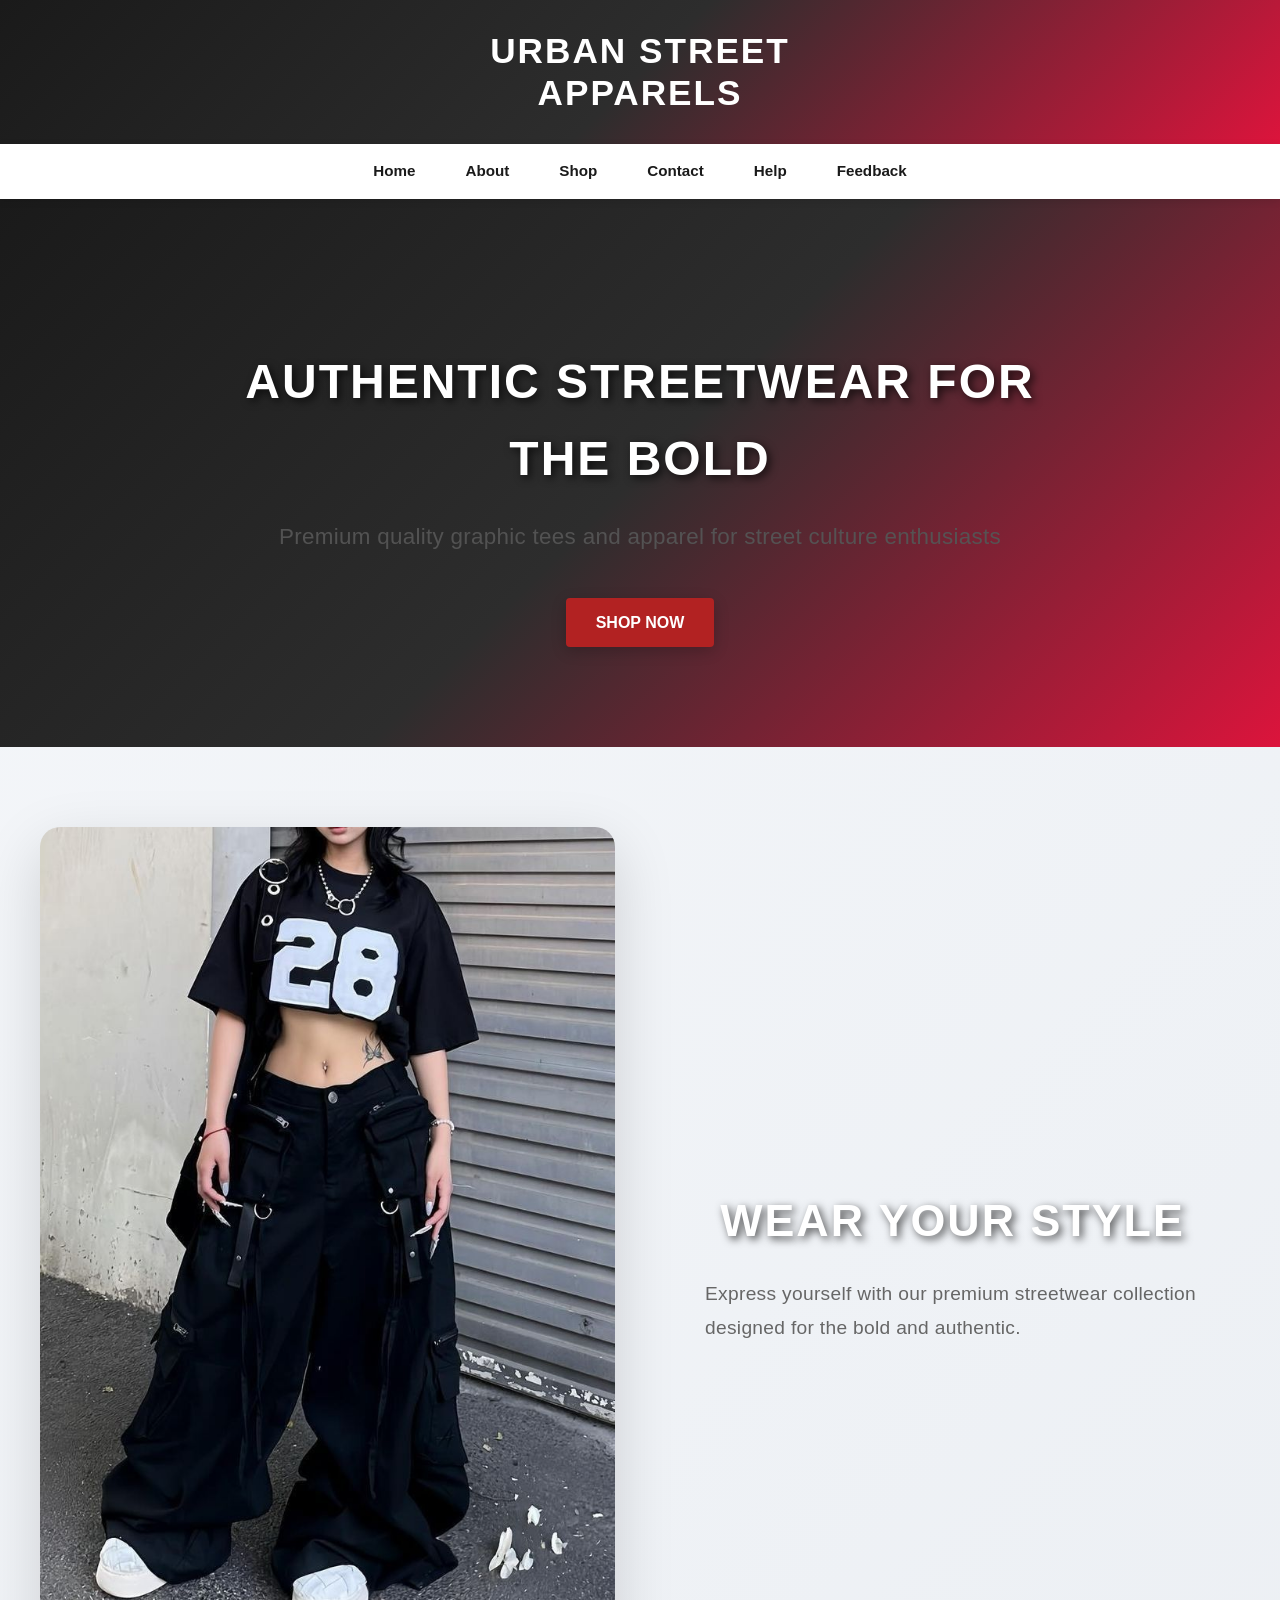
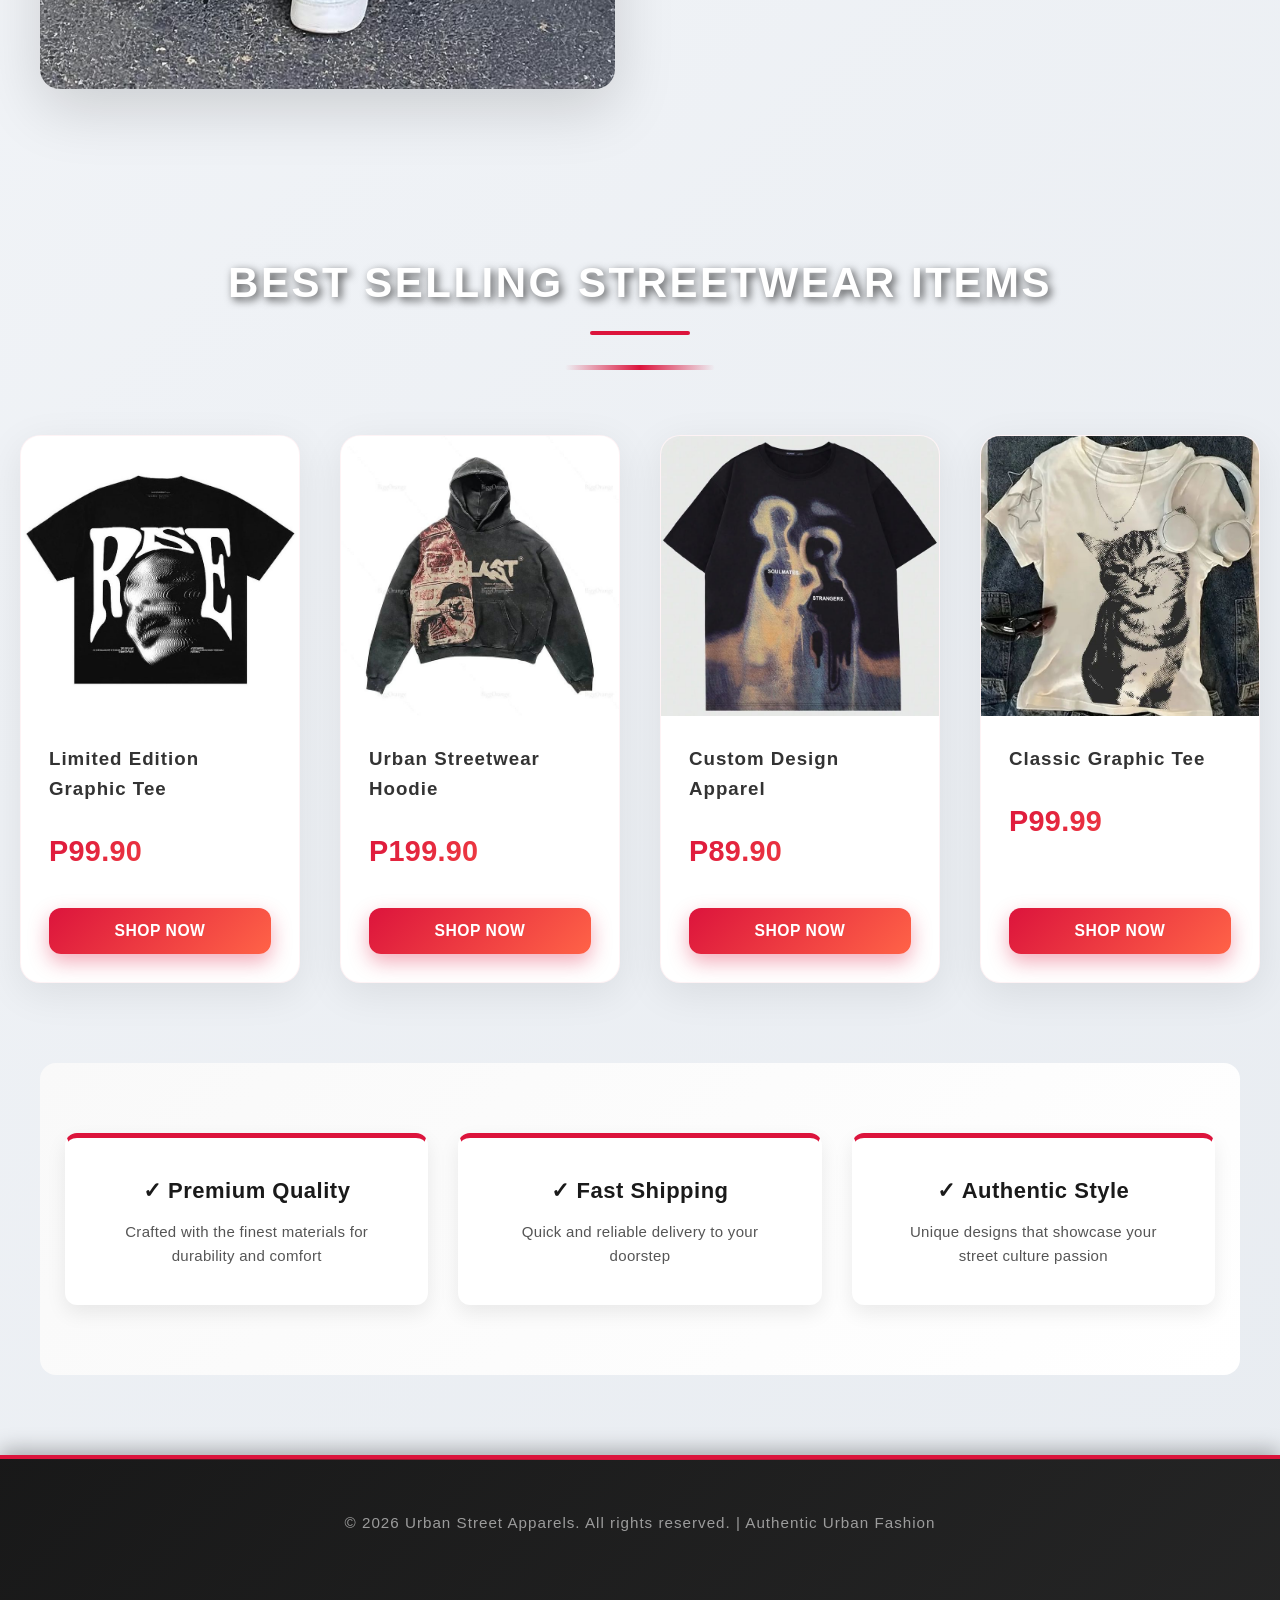
==== commit b5b7e716: "Update index.html and style.css" ====
--- a/index.html
+++ b/index.html
@@ -29,6 +29,15 @@
       <h2 class="hero-title">AUTHENTIC STREETWEAR FOR THE BOLD</h2>
       <p class="hero-subtitle">Premium quality graphic tees and apparel for street culture enthusiasts</p>
       <a href="shop.html" class="hero-btn">SHOP NOW</a>
+    </div>
+  </section>
+
+  <!-- Featured Person Section -->
+  <section class="featured-person">
+    <img src="images/streetwear-person.jpg" alt="Streetwear Model" class="featured-person-img">
+    <div class="featured-person-content">
+      <h2>WEAR YOUR STYLE</h2>
+      <p>Express yourself with our premium streetwear collection designed for the bold and authentic.</p>
     </div>
   </section>
 
--- a/style.css
+++ b/style.css
@@ -122,6 +122,50 @@
 .hero-btn:hover {
     transform: translateY(-3px);
     box-shadow: 0 8px 25px rgba(0, 0, 0, 0.3);
+}
+
+/* ==================== FEATURED PERSON SECTION ==================== */
+.featured-person {
+    display: grid;
+    grid-template-columns: 1fr 1fr;
+    align-items: center;
+    gap: 50px;
+    padding: 80px 40px;
+    max-width: 1400px;
+    margin: 0 auto;
+}
+
+.featured-person-img {
+    width: 100%;
+    height: auto;
+    border-radius: 20px;
+    box-shadow: 0 20px 60px rgba(0, 0, 0, 0.15);
+    transition: all 0.4s cubic-bezier(0.4, 0, 0.2, 1);
+    object-fit: cover;
+}
+
+.featured-person:hover .featured-person-img {
+    transform: scale(1.02) rotateY(-5deg);
+    box-shadow: 0 30px 80px rgba(220, 20, 60, 0.2);
+}
+
+.featured-person-content {
+    padding: 40px;
+}
+
+.featured-person-content h2 {
+    font-size: 2.8em;
+    font-weight: 900;
+    color: var(--primary-color);
+    margin-bottom: 20px;
+    letter-spacing: 2px;
+}
+
+.featured-person-content p {
+    font-size: 1.2em;
+    color: #666;
+    line-height: 1.8;
+    margin-bottom: 30px;
 }
 
 /* ==================== SECTION STYLING ==================== */
@@ -434,6 +478,15 @@
     .product-grid {
         grid-template-columns: repeat(auto-fit, minmax(260px, 1fr));
     }
+
+    .featured-person {
+        gap: 30px;
+        padding: 60px 30px;
+    }
+
+    .featured-person-content h2 {
+        font-size: 2.3em;
+    }
 }
 
 @media (max-width: 768px) {
@@ -478,6 +531,24 @@
     .info-box {
         padding: 35px 25px;
     }
+
+    .featured-person {
+        grid-template-columns: 1fr;
+        gap: 40px;
+        padding: 50px 15px;
+    }
+
+    .featured-person-content {
+        padding: 30px 15px;
+    }
+
+    .featured-person-content h2 {
+        font-size: 1.8em;
+    }
+
+    .featured-person-content p {
+        font-size: 1em;
+    }
 }
 
 @media (max-width: 480px) {
@@ -506,6 +577,24 @@
     nav a {
         padding: 10px 12px;
         font-size: 0.8em;
+    }
+
+    .featured-person {
+        grid-template-columns: 1fr;
+        gap: 25px;
+        padding: 40px 12px;
+    }
+
+    .featured-person-content {
+        padding: 20px 10px;
+    }
+
+    .featured-person-content h2 {
+        font-size: 1.5em;
+    }
+
+    .featured-person-content p {
+        font-size: 0.95em;
     }
 }
 
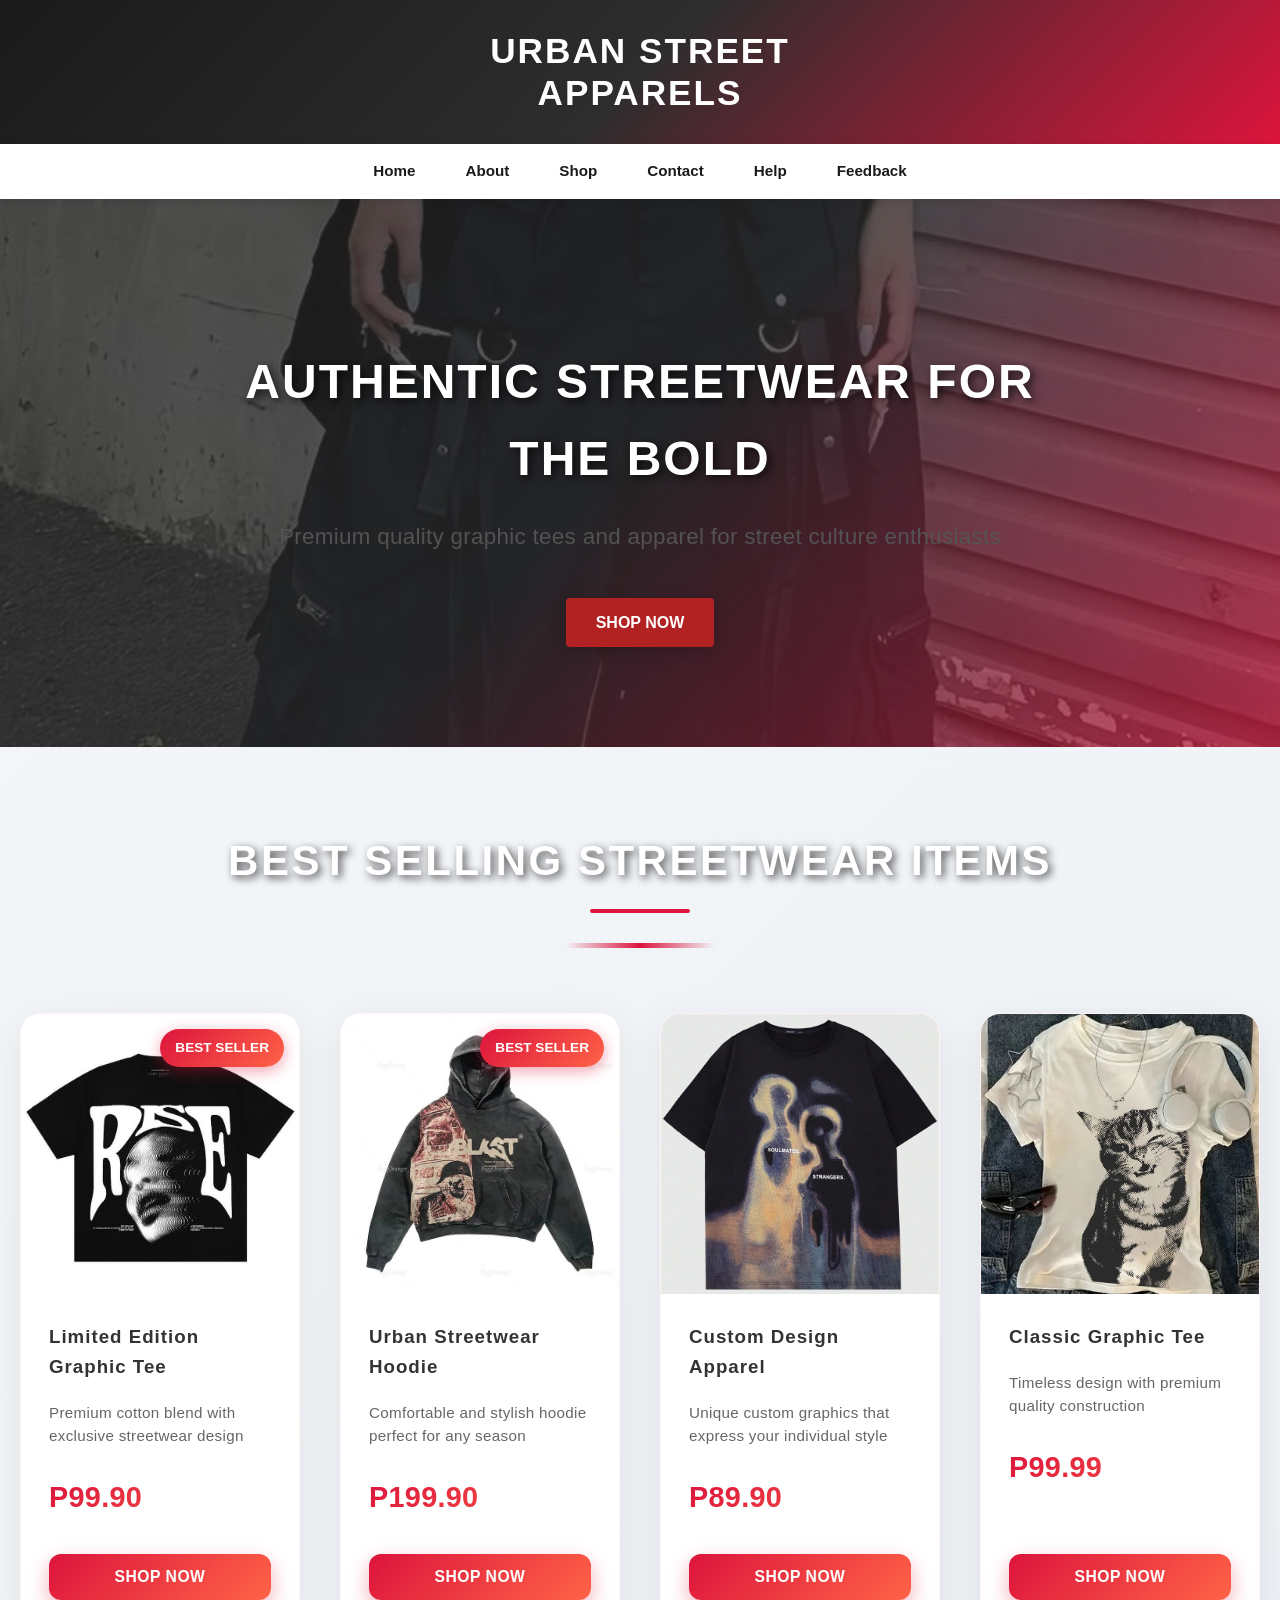
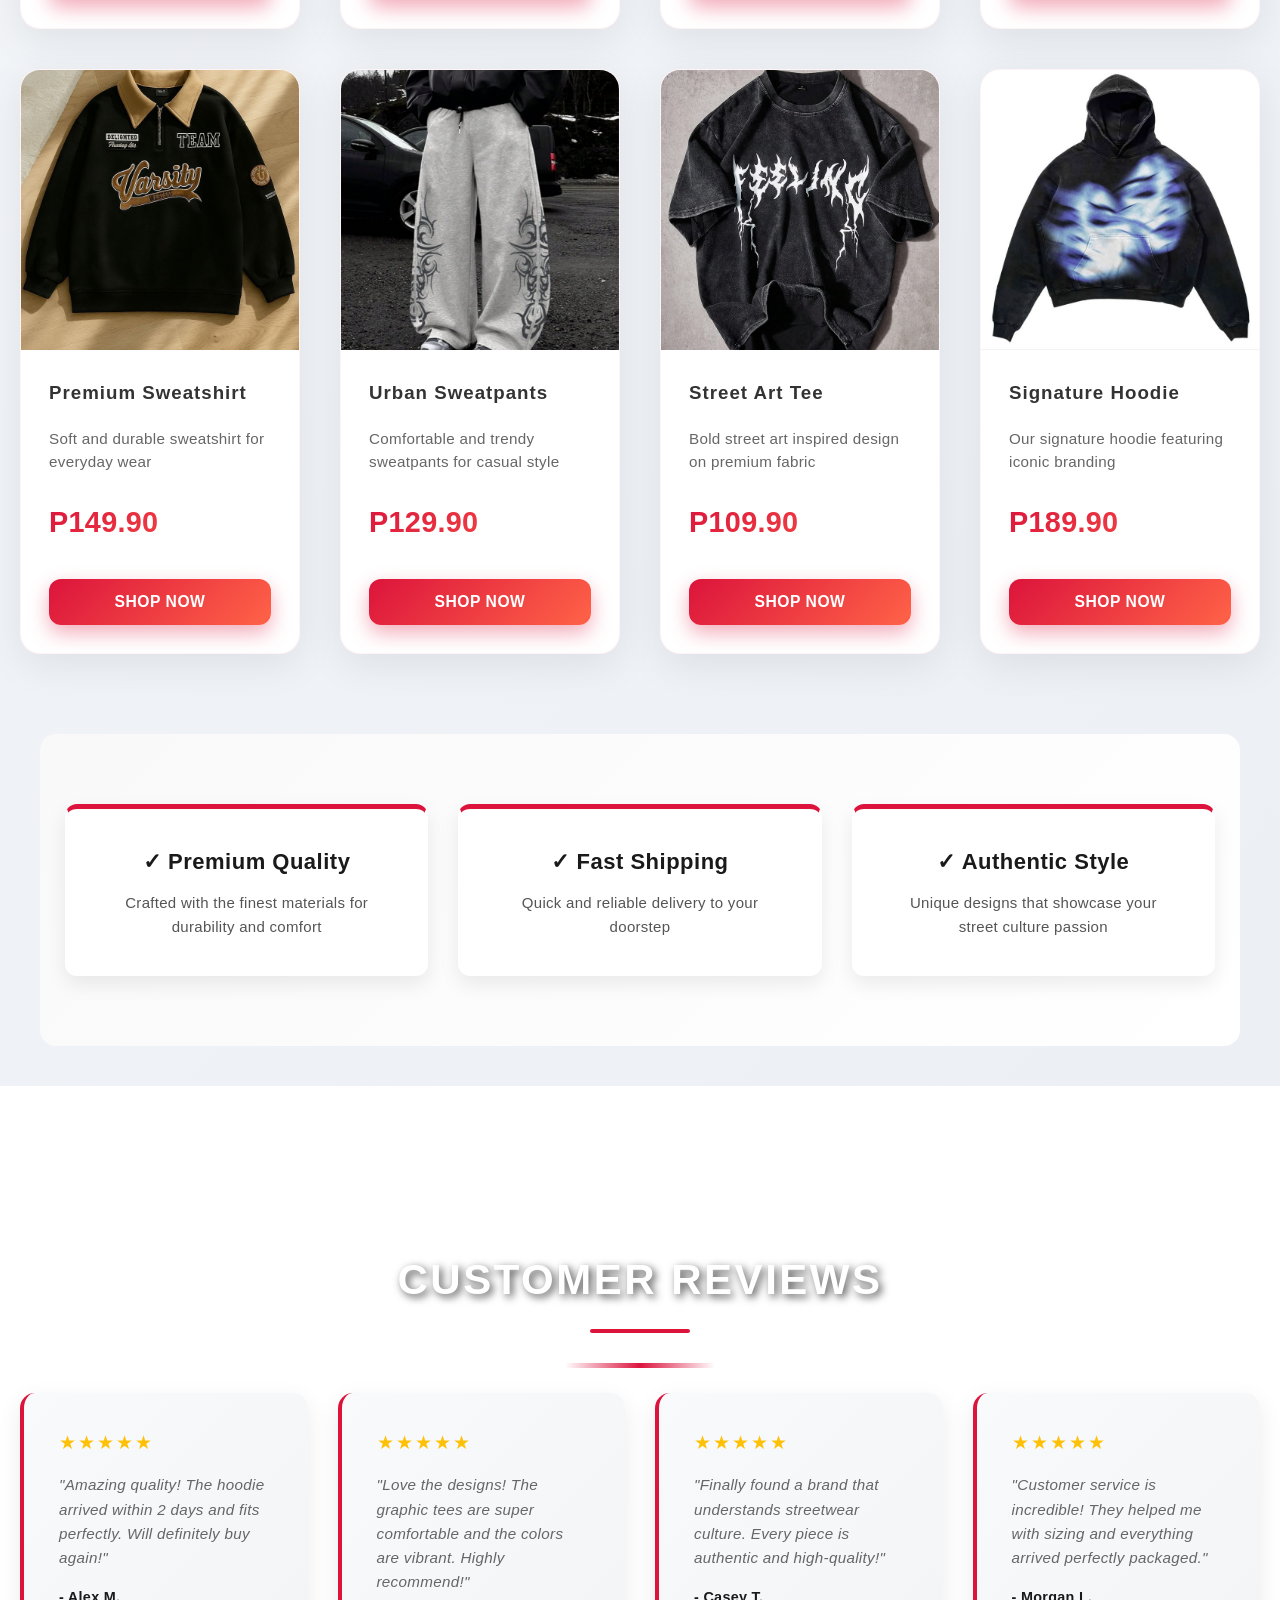
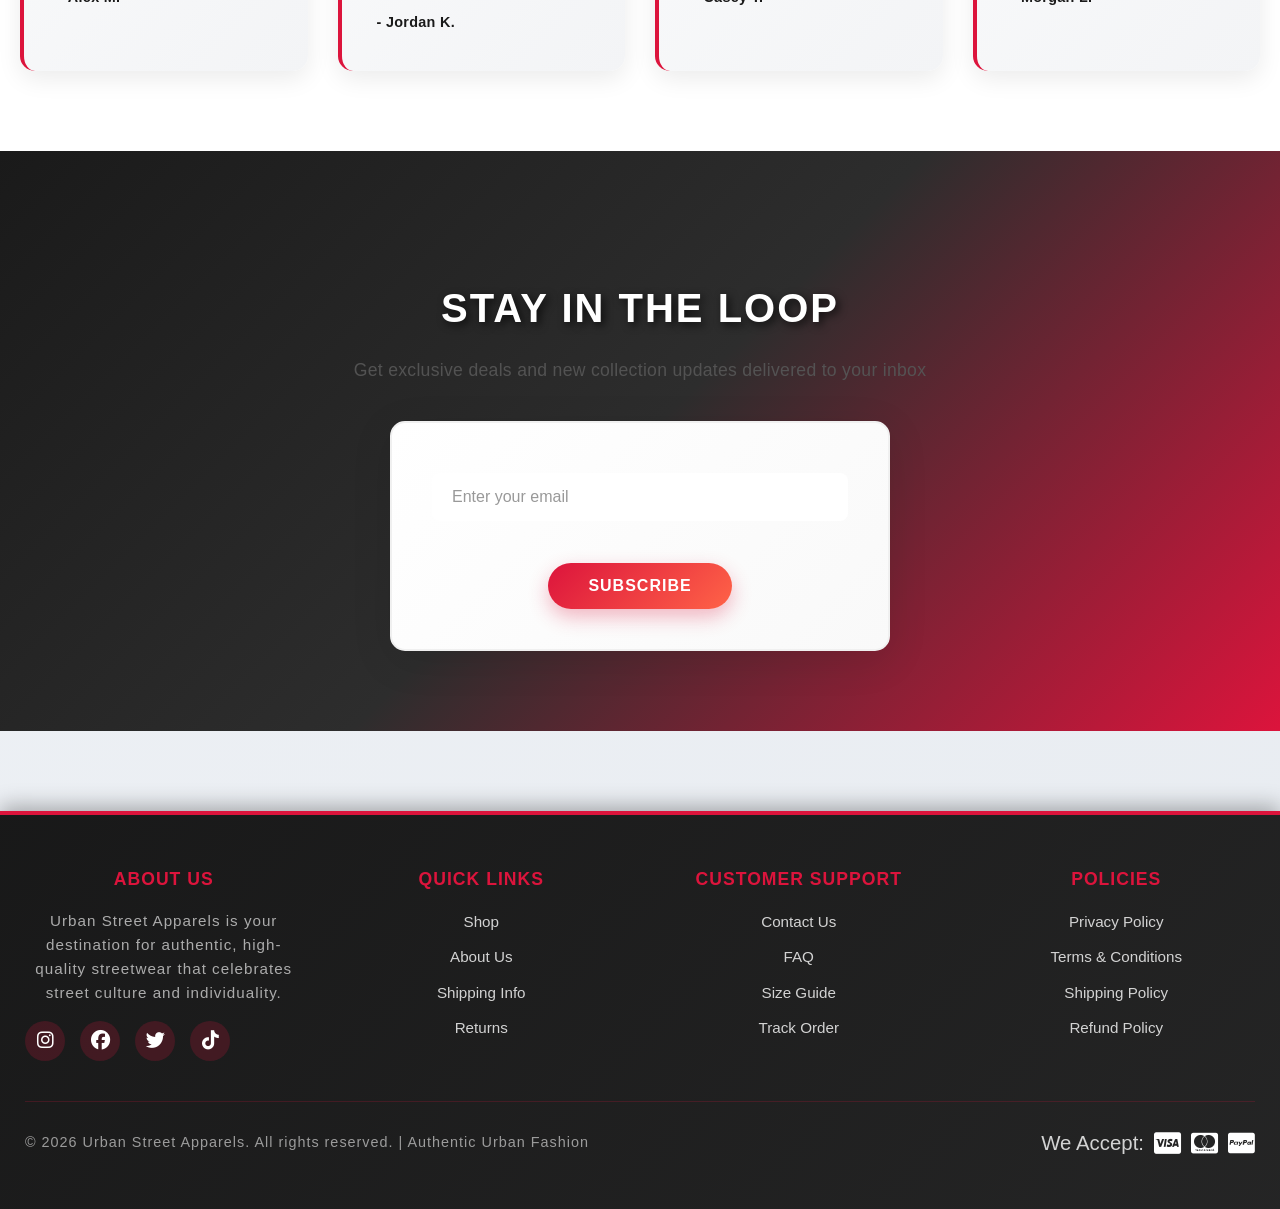
==== commit 52915404: "Update index.html and style.css" ====
--- a/index.html
+++ b/index.html
@@ -32,36 +32,31 @@
     </div>
   </section>
 
-  <!-- Featured Person Section -->
-  <section class="featured-person">
-    <img src="images/streetwear-person.jpg" alt="Streetwear Model" class="featured-person-img">
-    <div class="featured-person-content">
-      <h2>WEAR YOUR STYLE</h2>
-      <p>Express yourself with our premium streetwear collection designed for the bold and authentic.</p>
-    </div>
-  </section>
-
   <h2 class="section-title">BEST SELLING STREETWEAR ITEMS</h2>
 
   <!-- Featured Products -->
   <section class="product-grid">
-    <div class="product-card">
+    <div class="product-card best-seller">
+      <div class="badge">Best Seller</div>
       <div class="product-image-box">
         <img src="images/graphic tee 1.jpg" alt="Limited Edition Graphic Tee">
       </div>
       <div class="product-info">
         <h3 style="margin: 0 0 10px 0;">Limited Edition Graphic Tee</h3>
+        <p class="product-description">Premium cotton blend with exclusive streetwear design</p>
         <p class="product-price">P99.90</p>
         <button class="shop-btn">Shop Now</button>
       </div>
     </div>
 
-    <div class="product-card">
+    <div class="product-card best-seller">
+      <div class="badge">Best Seller</div>
       <div class="product-image-box">
         <img src="images/hoodie 1.jpg" alt="Urban Streetwear Hoodie">
       </div>
       <div class="product-info">
         <h3 style="margin: 0 0 10px 0;">Urban Streetwear Hoodie</h3>
+        <p class="product-description">Comfortable and stylish hoodie perfect for any season</p>
         <p class="product-price">P199.90</p>
         <button class="shop-btn">Shop Now</button>
       </div>
@@ -73,6 +68,7 @@
       </div>
       <div class="product-info">
         <h3 style="margin: 0 0 10px 0;">Custom Design Apparel</h3>
+        <p class="product-description">Unique custom graphics that express your individual style</p>
         <p class="product-price">P89.90</p>
         <button class="shop-btn">Shop Now</button>
       </div>
@@ -84,7 +80,56 @@
       </div>
       <div class="product-info">
         <h3 style="margin: 0 0 10px 0;">Classic Graphic Tee</h3>
+        <p class="product-description">Timeless design with premium quality construction</p>
         <p class="product-price">P99.99</p>
+        <button class="shop-btn">Shop Now</button>
+      </div>
+    </div>
+
+    <div class="product-card">
+      <div class="product-image-box">
+        <img src="images/sweatshirt 1.jpg" alt="Premium Sweatshirt">
+      </div>
+      <div class="product-info">
+        <h3 style="margin: 0 0 10px 0;">Premium Sweatshirt</h3>
+        <p class="product-description">Soft and durable sweatshirt for everyday wear</p>
+        <p class="product-price">P149.90</p>
+        <button class="shop-btn">Shop Now</button>
+      </div>
+    </div>
+
+    <div class="product-card">
+      <div class="product-image-box">
+        <img src="images/sweatpants 1.jpg" alt="Urban Sweatpants">
+      </div>
+      <div class="product-info">
+        <h3 style="margin: 0 0 10px 0;">Urban Sweatpants</h3>
+        <p class="product-description">Comfortable and trendy sweatpants for casual style</p>
+        <p class="product-price">P129.90</p>
+        <button class="shop-btn">Shop Now</button>
+      </div>
+    </div>
+
+    <div class="product-card">
+      <div class="product-image-box">
+        <img src="images/graphic tee 4.jpg" alt="Street Art Tee">
+      </div>
+      <div class="product-info">
+        <h3 style="margin: 0 0 10px 0;">Street Art Tee</h3>
+        <p class="product-description">Bold street art inspired design on premium fabric</p>
+        <p class="product-price">P109.90</p>
+        <button class="shop-btn">Shop Now</button>
+      </div>
+    </div>
+
+    <div class="product-card">
+      <div class="product-image-box">
+        <img src="images/hoodie 2.jpg" alt="Signature Hoodie">
+      </div>
+      <div class="product-info">
+        <h3 style="margin: 0 0 10px 0;">Signature Hoodie</h3>
+        <p class="product-description">Our signature hoodie featuring iconic branding</p>
+        <p class="product-price">P189.90</p>
         <button class="shop-btn">Shop Now</button>
       </div>
     </div>
@@ -106,8 +151,100 @@
     </div>
   </section>
 
+  <!-- Testimonials Section -->
+  <section class="testimonials-section">
+    <h2 class="section-title">CUSTOMER REVIEWS</h2>
+    <div class="testimonials-grid">
+      <div class="testimonial-card">
+        <div class="stars">★★★★★</div>
+        <p class="testimonial-text">"Amazing quality! The hoodie arrived within 2 days and fits perfectly. Will definitely buy again!"</p>
+        <p class="testimonial-author">- Alex M.</p>
+      </div>
+      <div class="testimonial-card">
+        <div class="stars">★★★★★</div>
+        <p class="testimonial-text">"Love the designs! The graphic tees are super comfortable and the colors are vibrant. Highly recommend!"</p>
+        <p class="testimonial-author">- Jordan K.</p>
+      </div>
+      <div class="testimonial-card">
+        <div class="stars">★★★★★</div>
+        <p class="testimonial-text">"Finally found a brand that understands streetwear culture. Every piece is authentic and high-quality!"</p>
+        <p class="testimonial-author">- Casey T.</p>
+      </div>
+      <div class="testimonial-card">
+        <div class="stars">★★★★★</div>
+        <p class="testimonial-text">"Customer service is incredible! They helped me with sizing and everything arrived perfectly packaged."</p>
+        <p class="testimonial-author">- Morgan L.</p>
+      </div>
+    </div>
+  </section>
+
+  <!-- Newsletter Section -->
+  <section class="newsletter-section">
+    <h2>STAY IN THE LOOP</h2>
+    <p>Get exclusive deals and new collection updates delivered to your inbox</p>
+    <form class="newsletter-form">
+      <input type="email" placeholder="Enter your email" required aria-label="Email address for newsletter">
+      <button type="submit" class="newsletter-btn">SUBSCRIBE</button>
+    </form>
+  </section>
+
   <footer>
-    <p>&copy; 2026 Urban Street Apparels. All rights reserved. | Authentic Urban Fashion</p>
+    <div class="footer-content">
+      <div class="footer-section">
+        <h4>ABOUT US</h4>
+        <p>Urban Street Apparels is your destination for authentic, high-quality streetwear that celebrates street culture and individuality.</p>
+        <div class="social-links">
+          <a href="#" aria-label="Instagram">
+            <i class="fab fa-instagram"></i>
+          </a>
+          <a href="#" aria-label="Facebook">
+            <i class="fab fa-facebook"></i>
+          </a>
+          <a href="#" aria-label="Twitter">
+            <i class="fab fa-twitter"></i>
+          </a>
+          <a href="#" aria-label="TikTok">
+            <i class="fab fa-tiktok"></i>
+          </a>
+        </div>
+      </div>
+      <div class="footer-section">
+        <h4>QUICK LINKS</h4>
+        <ul>
+          <li><a href="shop.html">Shop</a></li>
+          <li><a href="about.html">About Us</a></li>
+          <li><a href="#">Shipping Info</a></li>
+          <li><a href="#">Returns</a></li>
+        </ul>
+      </div>
+      <div class="footer-section">
+        <h4>CUSTOMER SUPPORT</h4>
+        <ul>
+          <li><a href="contact.html">Contact Us</a></li>
+          <li><a href="faq.html">FAQ</a></li>
+          <li><a href="#">Size Guide</a></li>
+          <li><a href="#">Track Order</a></li>
+        </ul>
+      </div>
+      <div class="footer-section">
+        <h4>POLICIES</h4>
+        <ul>
+          <li><a href="#">Privacy Policy</a></li>
+          <li><a href="#">Terms & Conditions</a></li>
+          <li><a href="#">Shipping Policy</a></li>
+          <li><a href="#">Refund Policy</a></li>
+        </ul>
+      </div>
+    </div>
+    <div class="footer-bottom">
+      <p>&copy; 2026 Urban Street Apparels. All rights reserved. | Authentic Urban Fashion</p>
+      <div class="payment-methods">
+        <span>We Accept:</span>
+        <i class="fab fa-cc-visa"></i>
+        <i class="fab fa-cc-mastercard"></i>
+        <i class="fab fa-cc-paypal"></i>
+      </div>
+    </div>
   </footer>
 </body>
 </html>
--- a/style.css
+++ b/style.css
@@ -75,14 +75,20 @@
 
 /* ==================== HERO SECTION ==================== */
 section.hero {
-    background: linear-gradient(135deg, #1a1a1a 0%, #2d2d2d 50%, #dc143c 100%);
+    background: linear-gradient(135deg, rgba(26, 26, 26, 0.75) 0%, rgba(45, 45, 45, 0.75) 50%, rgba(220, 20, 60, 0.75) 100%), 
+                url('images/streetwear-person.jpg');
+    background-size: cover;
+    background-position: center;
+    background-attachment: fixed;
+    background-repeat: no-repeat;
     color: white;
     padding: 100px 20px;
     text-align: center;
-    min-height: 400px;
+    min-height: 500px;
     display: flex;
     align-items: center;
     justify-content: center;
+    position: relative;
 }
 
 .hero-content {
@@ -124,50 +130,6 @@
     box-shadow: 0 8px 25px rgba(0, 0, 0, 0.3);
 }
 
-/* ==================== FEATURED PERSON SECTION ==================== */
-.featured-person {
-    display: grid;
-    grid-template-columns: 1fr 1fr;
-    align-items: center;
-    gap: 50px;
-    padding: 80px 40px;
-    max-width: 1400px;
-    margin: 0 auto;
-}
-
-.featured-person-img {
-    width: 100%;
-    height: auto;
-    border-radius: 20px;
-    box-shadow: 0 20px 60px rgba(0, 0, 0, 0.15);
-    transition: all 0.4s cubic-bezier(0.4, 0, 0.2, 1);
-    object-fit: cover;
-}
-
-.featured-person:hover .featured-person-img {
-    transform: scale(1.02) rotateY(-5deg);
-    box-shadow: 0 30px 80px rgba(220, 20, 60, 0.2);
-}
-
-.featured-person-content {
-    padding: 40px;
-}
-
-.featured-person-content h2 {
-    font-size: 2.8em;
-    font-weight: 900;
-    color: var(--primary-color);
-    margin-bottom: 20px;
-    letter-spacing: 2px;
-}
-
-.featured-person-content p {
-    font-size: 1.2em;
-    color: #666;
-    line-height: 1.8;
-    margin-bottom: 30px;
-}
-
 /* ==================== SECTION STYLING ==================== */
 .section-title {
     font-size: 2.5em;
@@ -313,6 +275,28 @@
     -webkit-text-fill-color: transparent;
     background-clip: text;
     margin: 12px 0 !important;
+}
+
+.product-description {
+    font-size: 0.95em;
+    color: #666;
+    margin: 10px 0 12px 0 !important;
+    line-height: 1.5;
+}
+
+.badge {
+    position: absolute;
+    top: 15px;
+    right: 15px;
+    background: linear-gradient(135deg, var(--accent-color), var(--accent-light));
+    color: white;
+    padding: 8px 15px;
+    border-radius: 25px;
+    font-size: 0.85em;
+    font-weight: 700;
+    z-index: 3;
+    text-transform: uppercase;
+    box-shadow: 0 4px 15px rgba(220, 20, 60, 0.4);
 }
 
 .shop-btn {
@@ -426,43 +410,222 @@
     line-height: 1.8;
 }
 
+/* ==================== TESTIMONIALS SECTION ==================== */
+.testimonials-section {
+    padding: 80px 20px;
+    background: white;
+}
+
+.testimonials-grid {
+    display: grid;
+    grid-template-columns: repeat(auto-fit, minmax(280px, 1fr));
+    gap: 30px;
+    max-width: 1300px;
+    margin: 0 auto;
+}
+
+.testimonial-card {
+    background: linear-gradient(135deg, #f9fafb 0%, #f3f4f6 100%);
+    padding: 35px;
+    border-radius: 15px;
+    border-left: 4px solid var(--accent-color);
+    box-shadow: 0 8px 25px rgba(0, 0, 0, 0.08);
+    transition: all 0.4s cubic-bezier(0.4, 0, 0.2, 1);
+}
+
+.testimonial-card:hover {
+    transform: translateY(-5px);
+    box-shadow: 0 15px 40px rgba(220, 20, 60, 0.15);
+}
+
+.testimonial-card .stars {
+    color: #ffc107;
+    font-size: 1.2em;
+    margin-bottom: 15px;
+    letter-spacing: 2px;
+}
+
+.testimonial-text {
+    font-size: 0.95em;
+    color: #666;
+    font-style: italic;
+    margin: 15px 0;
+    line-height: 1.6;
+}
+
+.testimonial-author {
+    font-weight: 700;
+    color: var(--primary-color);
+    margin-top: 15px;
+    font-size: 0.9em;
+}
+
+/* ==================== NEWSLETTER SECTION ==================== */
+.newsletter-section {
+    background: linear-gradient(135deg, var(--primary-color) 0%, #2d2d2d 50%, var(--accent-color) 100%);
+    color: white;
+    padding: 80px 20px;
+    text-align: center;
+}
+
+.newsletter-section h2 {
+    font-size: 2.5em;
+    font-weight: 900;
+    margin-bottom: 15px;
+    letter-spacing: 2px;
+}
+
+.newsletter-section p {
+    font-size: 1.1em;
+    margin-bottom: 35px;
+    opacity: 0.95;
+    max-width: 600px;
+    margin-left: auto;
+    margin-right: auto;
+}
+
+.newsletter-form {
+    display: flex;
+    gap: 12px;
+    max-width: 500px;
+    margin: 0 auto;
+    flex-wrap: wrap;
+    justify-content: center;
+}
+
+.newsletter-form input {
+    flex: 1;
+    min-width: 250px;
+    padding: 15px 20px;
+    border: none;
+    border-radius: 8px;
+    font-size: 1em;
+    font-family: 'Poppins', sans-serif;
+}
+
+.newsletter-btn {
+    background: white;
+    color: var(--accent-color);
+    padding: 15px 30px;
+    border: none;
+    border-radius: 8px;
+    font-weight: 800;
+    cursor: pointer;
+    transition: all 0.3s ease;
+    letter-spacing: 1px;
+    text-transform: uppercase;
+}
+
+.newsletter-btn:hover {
+    transform: translateY(-2px);
+    box-shadow: 0 8px 20px rgba(0, 0, 0, 0.2);
+}
+
 /* ==================== FOOTER ==================== */
 footer {
     background: linear-gradient(135deg, #0a0e27 0%, #1a1f3a 100%);
     color: white;
+    padding: 60px 20px 30px;
+    margin-top: 80px;
+    border-top: 2px solid rgba(220, 20, 60, 0.2);
+}
+
+.footer-content {
+    display: grid;
+    grid-template-columns: repeat(auto-fit, minmax(250px, 1fr));
+    gap: 40px;
+    max-width: 1300px;
+    margin: 0 auto 40px;
+}
+
+.footer-section h4 {
+    font-size: 1.1em;
+    font-weight: 800;
+    margin-bottom: 15px;
+    letter-spacing: 1px;
+    color: var(--accent-color);
+}
+
+.footer-section p {
+    font-size: 0.95em;
+    line-height: 1.6;
+    opacity: 0.9;
+    margin-bottom: 15px;
+}
+
+.footer-section ul {
+    list-style: none;
+    padding: 0;
+}
+
+.footer-section ul li {
+    margin-bottom: 10px;
+}
+
+.footer-section a {
+    color: white;
+    text-decoration: none;
+    font-size: 0.95em;
+    opacity: 0.8;
+    transition: all 0.3s ease;
+}
+
+.footer-section a:hover {
+    opacity: 1;
+    color: var(--accent-color);
+}
+
+.social-links {
+    display: flex;
+    gap: 15px;
+    margin-top: 15px;
+}
+
+.social-links a {
+    display: inline-flex;
+    align-items: center;
+    justify-content: center;
+    width: 40px;
+    height: 40px;
+    background: rgba(220, 20, 60, 0.2);
+    border-radius: 50%;
+    transition: all 0.3s ease;
+    font-size: 1.2em;
+    opacity: 1;
+}
+
+.social-links a:hover {
+    background: var(--accent-color);
+    transform: translateY(-3px);
+}
+
+.footer-bottom {
+    border-top: 1px solid rgba(220, 20, 60, 0.2);
+    padding-top: 25px;
+    display: flex;
+    justify-content: space-between;
+    align-items: center;
+    flex-wrap: wrap;
+    gap: 20px;
     text-align: center;
-    padding: 50px 20px;
-    margin-top: 80px;
-    box-shadow: 0 -4px 20px rgba(0, 0, 0, 0.15);
-    border-top: 2px solid rgba(220, 20, 60, 0.2);
-    position: relative;
-}
-
-footer::before {
-    content: '';
-    position: absolute;
-    top: 0;
-    left: 0;
-    right: 0;
-    height: 1px;
-    background: linear-gradient(90deg, transparent, #dc143c, transparent);
-}
-
-footer p {
-    margin: 12px 0;
-    font-weight: 500;
-    letter-spacing: 0.5px;
-    animation: fadeIn 1s ease-out;
-}
-
-footer p:first-child {
-    font-size: 1.1em;
-    margin-bottom: 20px;
-}
-
-footer p:last-child {
+}
+
+.footer-bottom p {
+    font-size: 0.9em;
     opacity: 0.8;
-    font-size: 0.95em;
+    margin: 0;
+}
+
+.payment-methods {
+    display: flex;
+    align-items: center;
+    gap: 10px;
+    font-size: 1.5em;
+}
+
+.payment-methods span {
+    font-size: 0.85em;
+    opacity: 0.8;
 }
 
 /* ==================== RESPONSIVE DESIGN ==================== */
@@ -479,13 +642,21 @@
         grid-template-columns: repeat(auto-fit, minmax(260px, 1fr));
     }
 
-    .featured-person {
-        gap: 30px;
-        padding: 60px 30px;
-    }
-
-    .featured-person-content h2 {
-        font-size: 2.3em;
+    section.hero {
+        background-attachment: scroll;
+    }
+
+    .testimonials-grid {
+        grid-template-columns: repeat(2, 1fr);
+    }
+
+    .newsletter-form {
+        flex-direction: column;
+    }
+
+    .newsletter-form input,
+    .newsletter-btn {
+        width: 100%;
     }
 }
 
@@ -532,22 +703,50 @@
         padding: 35px 25px;
     }
 
-    .featured-person {
+    section.hero {
+        min-height: 400px;
+        padding: 60px 20px;
+        background-attachment: scroll;
+    }
+
+    .testimonials-grid {
         grid-template-columns: 1fr;
-        gap: 40px;
-        padding: 50px 15px;
-    }
-
-    .featured-person-content {
-        padding: 30px 15px;
-    }
-
-    .featured-person-content h2 {
-        font-size: 1.8em;
-    }
-
-    .featured-person-content p {
+        gap: 25px;
+    }
+
+    .testimonials-section {
+        padding: 60px 15px;
+    }
+
+    .newsletter-section {
+        padding: 60px 15px;
+    }
+
+    .newsletter-section h2 {
+        font-size: 2em;
+    }
+
+    .newsletter-section p {
         font-size: 1em;
+    }
+
+    .newsletter-form {
+        flex-direction: column;
+    }
+
+    .newsletter-form input,
+    .newsletter-btn {
+        width: 100%;
+    }
+
+    .footer-content {
+        grid-template-columns: 1fr;
+        gap: 30px;
+    }
+
+    .footer-bottom {
+        flex-direction: column;
+        text-align: center;
     }
 }
 
@@ -579,22 +778,43 @@
         font-size: 0.8em;
     }
 
-    .featured-person {
-        grid-template-columns: 1fr;
-        gap: 25px;
-        padding: 40px 12px;
-    }
-
-    .featured-person-content {
-        padding: 20px 10px;
-    }
-
-    .featured-person-content h2 {
+    section.hero {
+        min-height: 350px;
+        padding: 40px 15px;
+    }
+
+    .testimonial-card {
+        padding: 25px;
+    }
+
+    .testimonial-text {
+        font-size: 0.9em;
+    }
+
+    .newsletter-section {
+        padding: 50px 15px;
+    }
+
+    .newsletter-section h2 {
         font-size: 1.5em;
     }
 
-    .featured-person-content p {
+    .newsletter-section p {
         font-size: 0.95em;
+    }
+
+    .newsletter-form {
+        flex-direction: column;
+    }
+
+    .newsletter-form input,
+    .newsletter-btn {
+        width: 100%;
+        min-width: auto;
+    }
+
+    .payment-methods {
+        flex-direction: column;
     }
 }
 
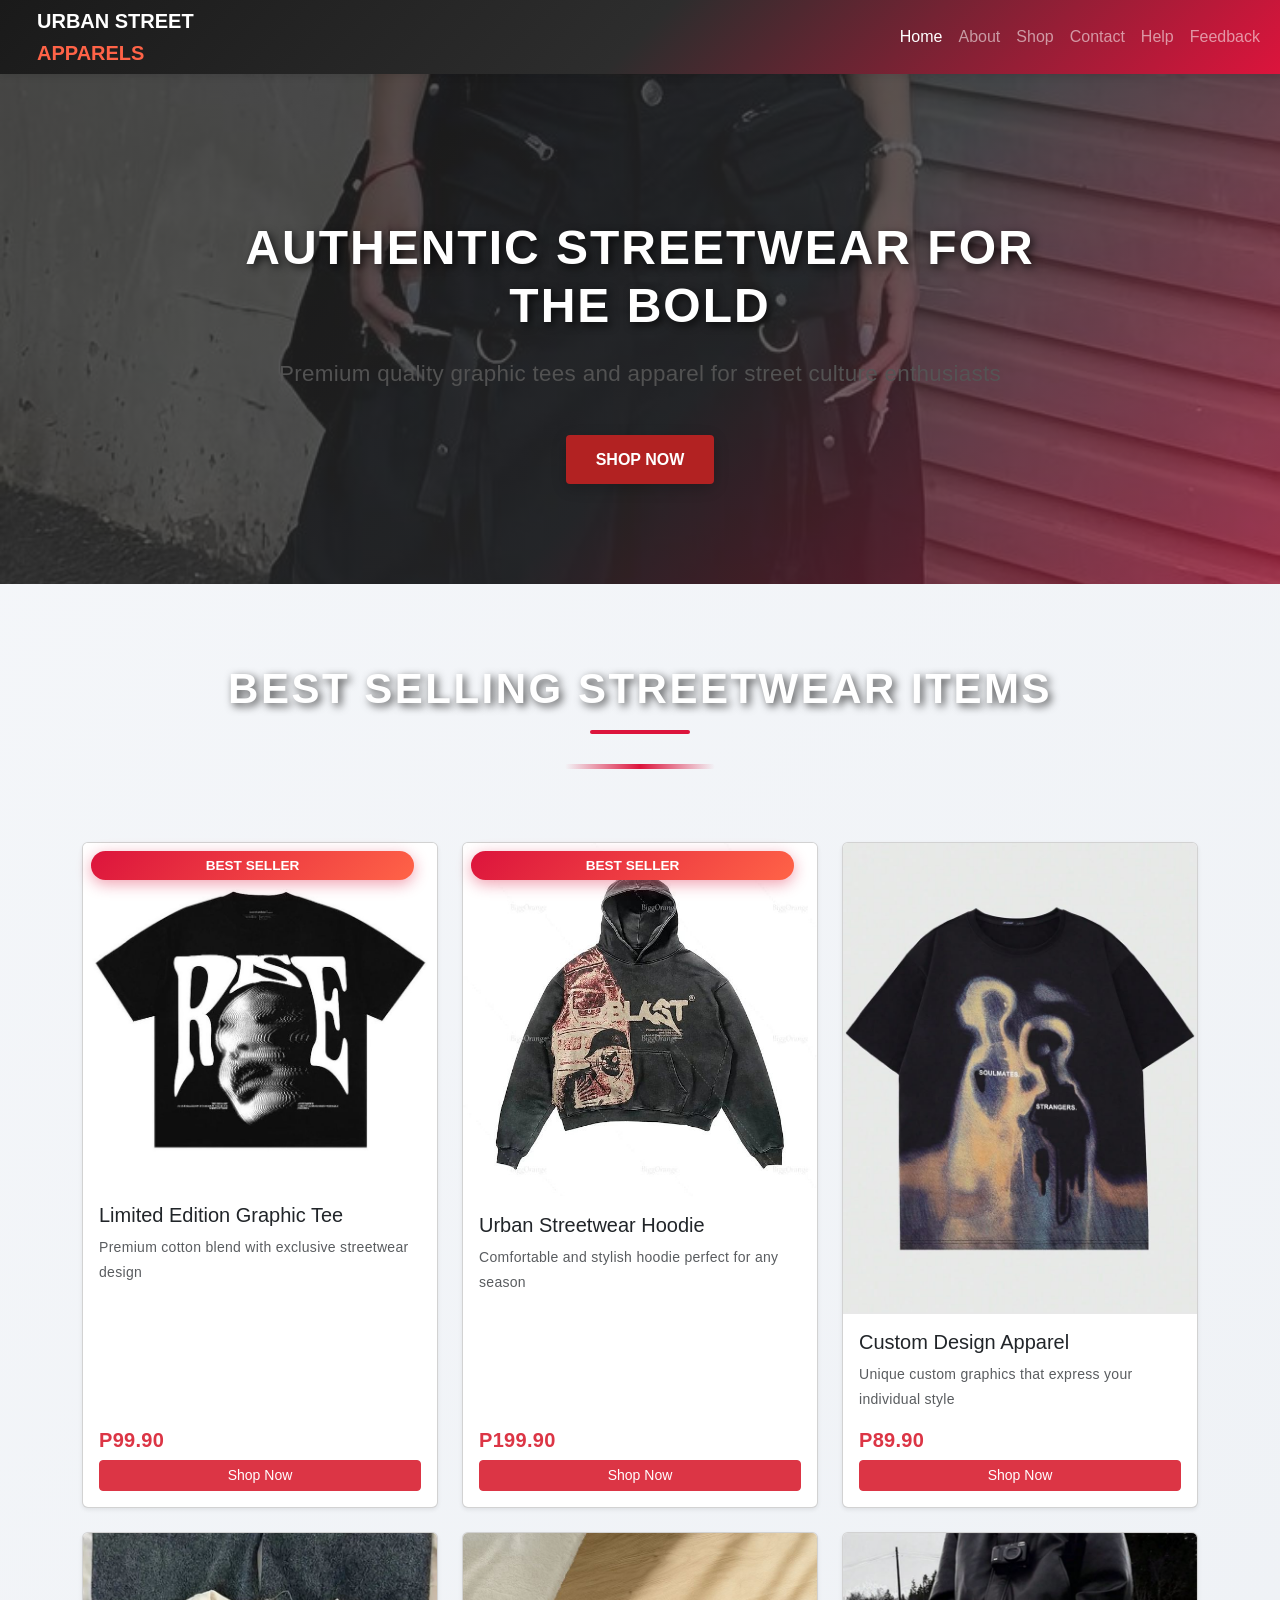
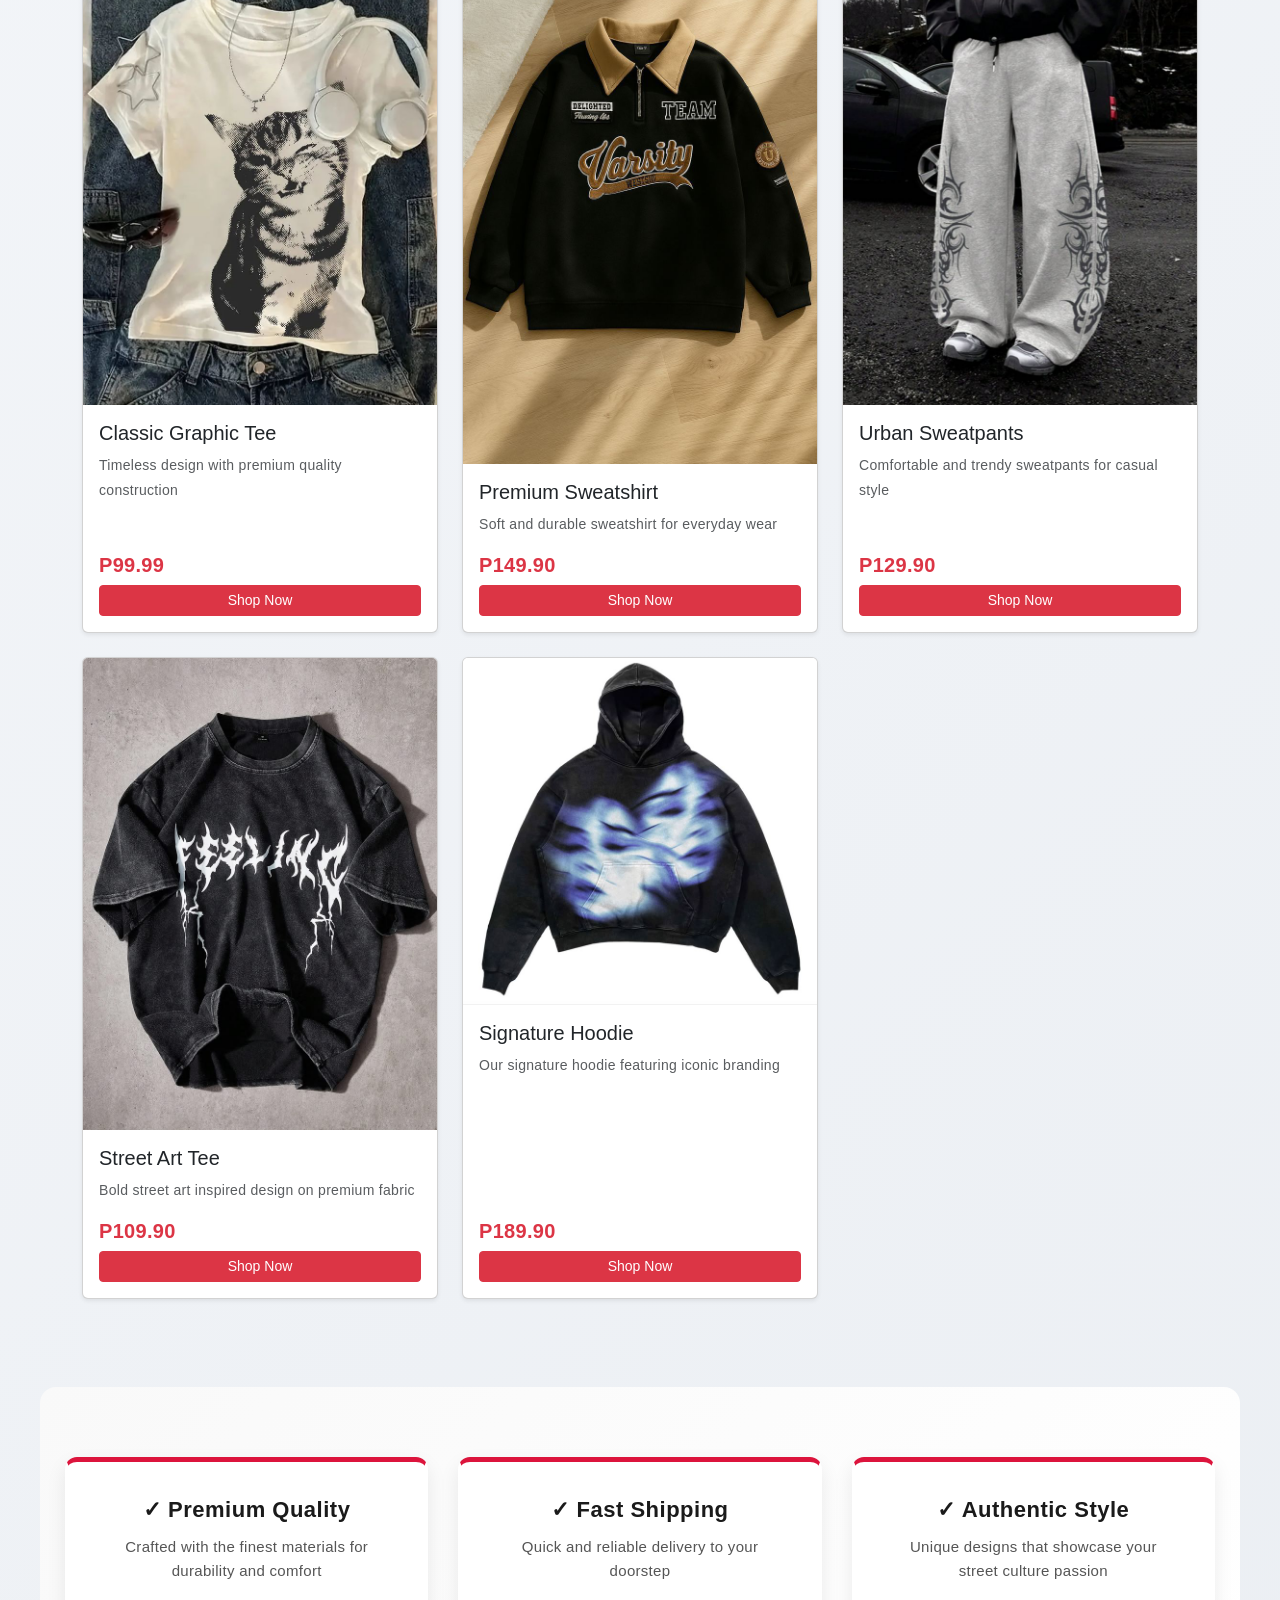
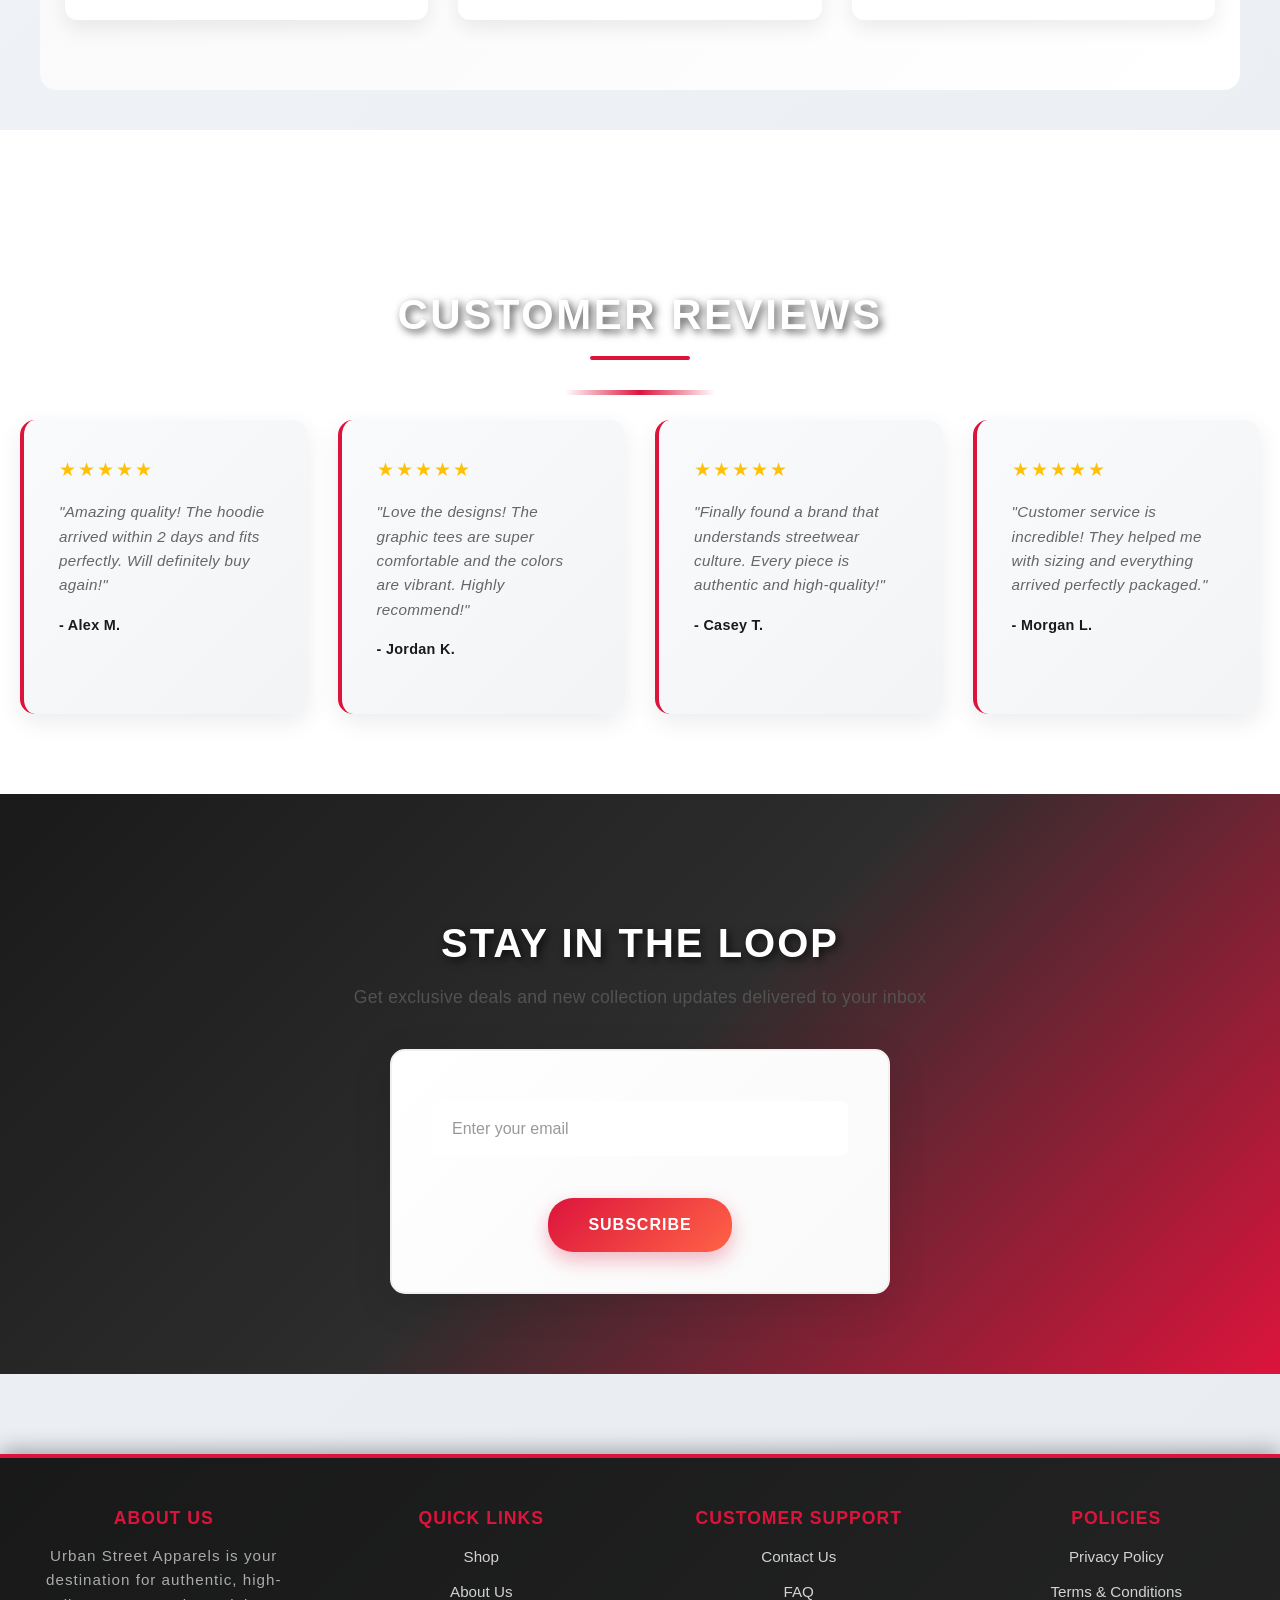
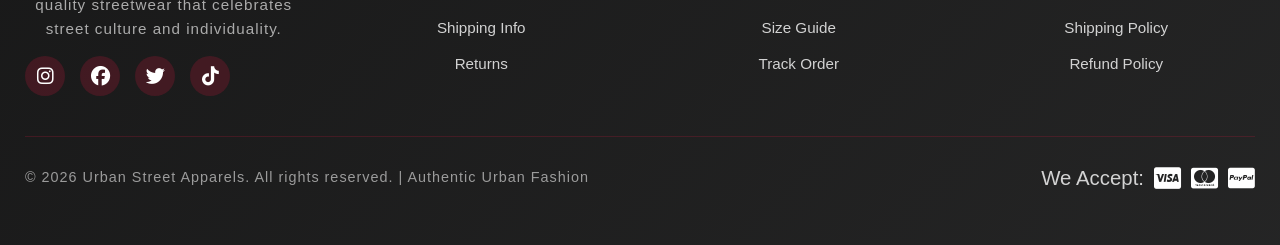
==== commit 871578d9: "Update website content" ====
--- a/index.html
+++ b/index.html
@@ -4,23 +4,32 @@
   <meta charset="UTF-8">
   <meta name="viewport" content="width=device-width, initial-scale=1.0">
   <title>Urban Street Apparels | Authentic Streetwear Brand</title>
+  <!-- Bootstrap 5 CSS -->
+  <link href="https://cdn.jsdelivr.net/npm/bootstrap@5.3.0/dist/css/bootstrap.min.css" rel="stylesheet">
   <link rel="stylesheet" href="style.css">
   <link rel="stylesheet" href="https://cdnjs.cloudflare.com/ajax/libs/font-awesome/6.4.0/css/all.min.css">
   <link href="https://fonts.googleapis.com/css2?family=Poppins:wght@300;400;600;700;800;900&display=swap" rel="stylesheet">
 </head>
 <body class="homepage">
-  <h1 class="logo">
-    <span class="top-line">URBAN STREET</span>
-    <span class="bottom-line">APPARELS</span>
-  </h1>
-
-  <nav>
-    <a href="index.html">Home</a>
-    <a href="about.html">About</a>
-    <a href="shop.html">Shop</a>
-    <a href="contact.html">Contact</a>
-    <a href="faq.html">Help</a>
-    <a href="feedback.html">Feedback</a>
+  <nav class="navbar navbar-expand-lg navbar-dark sticky-top" style="background: linear-gradient(135deg, #1a1a1a 0%, #2d2d2d 50%, #dc143c 100%);">
+    <div class="container-fluid">
+      <a class="navbar-brand fw-bold fs-5" href="index.html">
+        <span style="color: white;">URBAN STREET</span><br><span style="color: #ff6347;">APPARELS</span>
+      </a>
+      <button class="navbar-toggler" type="button" data-bs-toggle="collapse" data-bs-target="#navbarNav" aria-controls="navbarNav" aria-expanded="false" aria-label="Toggle navigation">
+        <span class="navbar-toggler-icon"></span>
+      </button>
+      <div class="collapse navbar-collapse" id="navbarNav">
+        <ul class="navbar-nav ms-auto">
+          <li class="nav-item"><a class="nav-link active" href="index.html">Home</a></li>
+          <li class="nav-item"><a class="nav-link" href="about.html">About</a></li>
+          <li class="nav-item"><a class="nav-link" href="shop.html">Shop</a></li>
+          <li class="nav-item"><a class="nav-link" href="contact.html">Contact</a></li>
+          <li class="nav-item"><a class="nav-link" href="faq.html">Help</a></li>
+          <li class="nav-item"><a class="nav-link" href="feedback.html">Feedback</a></li>
+        </ul>
+      </div>
+    </div>
   </nav>
 
   <!-- Hero Section -->
@@ -35,102 +44,99 @@
   <h2 class="section-title">BEST SELLING STREETWEAR ITEMS</h2>
 
   <!-- Featured Products -->
-  <section class="product-grid">
-    <div class="product-card best-seller">
-      <div class="badge">Best Seller</div>
-      <div class="product-image-box">
-        <img src="images/graphic tee 1.jpg" alt="Limited Edition Graphic Tee">
-      </div>
-      <div class="product-info">
-        <h3 style="margin: 0 0 10px 0;">Limited Edition Graphic Tee</h3>
-        <p class="product-description">Premium cotton blend with exclusive streetwear design</p>
-        <p class="product-price">P99.90</p>
-        <button class="shop-btn">Shop Now</button>
-      </div>
-    </div>
-
-    <div class="product-card best-seller">
-      <div class="badge">Best Seller</div>
-      <div class="product-image-box">
-        <img src="images/hoodie 1.jpg" alt="Urban Streetwear Hoodie">
-      </div>
-      <div class="product-info">
-        <h3 style="margin: 0 0 10px 0;">Urban Streetwear Hoodie</h3>
-        <p class="product-description">Comfortable and stylish hoodie perfect for any season</p>
-        <p class="product-price">P199.90</p>
-        <button class="shop-btn">Shop Now</button>
-      </div>
-    </div>
-
-    <div class="product-card">
-      <div class="product-image-box">
-        <img src="images/graphic tee 2.jpg" alt="Custom Design Apparel">
-      </div>
-      <div class="product-info">
-        <h3 style="margin: 0 0 10px 0;">Custom Design Apparel</h3>
-        <p class="product-description">Unique custom graphics that express your individual style</p>
-        <p class="product-price">P89.90</p>
-        <button class="shop-btn">Shop Now</button>
-      </div>
-    </div>
-
-    <div class="product-card">
-      <div class="product-image-box">
-        <img src="images/graphic tee 3.jpg" alt="Classic Graphic Tee">
-      </div>
-      <div class="product-info">
-        <h3 style="margin: 0 0 10px 0;">Classic Graphic Tee</h3>
-        <p class="product-description">Timeless design with premium quality construction</p>
-        <p class="product-price">P99.99</p>
-        <button class="shop-btn">Shop Now</button>
-      </div>
-    </div>
-
-    <div class="product-card">
-      <div class="product-image-box">
-        <img src="images/sweatshirt 1.jpg" alt="Premium Sweatshirt">
-      </div>
-      <div class="product-info">
-        <h3 style="margin: 0 0 10px 0;">Premium Sweatshirt</h3>
-        <p class="product-description">Soft and durable sweatshirt for everyday wear</p>
-        <p class="product-price">P149.90</p>
-        <button class="shop-btn">Shop Now</button>
-      </div>
-    </div>
-
-    <div class="product-card">
-      <div class="product-image-box">
-        <img src="images/sweatpants 1.jpg" alt="Urban Sweatpants">
-      </div>
-      <div class="product-info">
-        <h3 style="margin: 0 0 10px 0;">Urban Sweatpants</h3>
-        <p class="product-description">Comfortable and trendy sweatpants for casual style</p>
-        <p class="product-price">P129.90</p>
-        <button class="shop-btn">Shop Now</button>
-      </div>
-    </div>
-
-    <div class="product-card">
-      <div class="product-image-box">
-        <img src="images/graphic tee 4.jpg" alt="Street Art Tee">
-      </div>
-      <div class="product-info">
-        <h3 style="margin: 0 0 10px 0;">Street Art Tee</h3>
-        <p class="product-description">Bold street art inspired design on premium fabric</p>
-        <p class="product-price">P109.90</p>
-        <button class="shop-btn">Shop Now</button>
-      </div>
-    </div>
-
-    <div class="product-card">
-      <div class="product-image-box">
-        <img src="images/hoodie 2.jpg" alt="Signature Hoodie">
-      </div>
-      <div class="product-info">
-        <h3 style="margin: 0 0 10px 0;">Signature Hoodie</h3>
-        <p class="product-description">Our signature hoodie featuring iconic branding</p>
-        <p class="product-price">P189.90</p>
-        <button class="shop-btn">Shop Now</button>
+  <section class="py-5">
+    <div class="container">
+      <div class="row g-4">
+        <div class="col-md-6 col-lg-4">
+          <div class="card h-100 shadow-sm position-relative">
+            <span class="badge bg-danger position-absolute top-0 start-0 m-2">Best Seller</span>
+            <img src="images/graphic tee 1.jpg" class="card-img-top" alt="Limited Edition Graphic Tee">
+            <div class="card-body d-flex flex-column">
+              <h5 class="card-title">Limited Edition Graphic Tee</h5>
+              <p class="card-text text-muted small">Premium cotton blend with exclusive streetwear design</p>
+              <p class="h5 text-danger fw-bold mt-auto mb-2">P99.90</p>
+              <button class="btn btn-danger btn-sm">Shop Now</button>
+            </div>
+          </div>
+        </div>
+        <div class="col-md-6 col-lg-4">
+          <div class="card h-100 shadow-sm position-relative">
+            <span class="badge bg-danger position-absolute top-0 start-0 m-2">Best Seller</span>
+            <img src="images/hoodie 1.jpg" class="card-img-top" alt="Urban Streetwear Hoodie">
+            <div class="card-body d-flex flex-column">
+              <h5 class="card-title">Urban Streetwear Hoodie</h5>
+              <p class="card-text text-muted small">Comfortable and stylish hoodie perfect for any season</p>
+              <p class="h5 text-danger fw-bold mt-auto mb-2">P199.90</p>
+              <button class="btn btn-danger btn-sm">Shop Now</button>
+            </div>
+          </div>
+        </div>
+        <div class="col-md-6 col-lg-4">
+          <div class="card h-100 shadow-sm">
+            <img src="images/graphic tee 2.jpg" class="card-img-top" alt="Custom Design Apparel">
+            <div class="card-body d-flex flex-column">
+              <h5 class="card-title">Custom Design Apparel</h5>
+              <p class="card-text text-muted small">Unique custom graphics that express your individual style</p>
+              <p class="h5 text-danger fw-bold mt-auto mb-2">P89.90</p>
+              <button class="btn btn-danger btn-sm">Shop Now</button>
+            </div>
+          </div>
+        </div>
+        <div class="col-md-6 col-lg-4">
+          <div class="card h-100 shadow-sm">
+            <img src="images/graphic tee 3.jpg" class="card-img-top" alt="Classic Graphic Tee">
+            <div class="card-body d-flex flex-column">
+              <h5 class="card-title">Classic Graphic Tee</h5>
+              <p class="card-text text-muted small">Timeless design with premium quality construction</p>
+              <p class="h5 text-danger fw-bold mt-auto mb-2">P99.99</p>
+              <button class="btn btn-danger btn-sm">Shop Now</button>
+            </div>
+          </div>
+        </div>
+        <div class="col-md-6 col-lg-4">
+          <div class="card h-100 shadow-sm">
+            <img src="images/sweatshirt 1.jpg" class="card-img-top" alt="Premium Sweatshirt">
+            <div class="card-body d-flex flex-column">
+              <h5 class="card-title">Premium Sweatshirt</h5>
+              <p class="card-text text-muted small">Soft and durable sweatshirt for everyday wear</p>
+              <p class="h5 text-danger fw-bold mt-auto mb-2">P149.90</p>
+              <button class="btn btn-danger btn-sm">Shop Now</button>
+            </div>
+          </div>
+        </div>
+        <div class="col-md-6 col-lg-4">
+          <div class="card h-100 shadow-sm">
+            <img src="images/sweatpants 1.jpg" class="card-img-top" alt="Urban Sweatpants">
+            <div class="card-body d-flex flex-column">
+              <h5 class="card-title">Urban Sweatpants</h5>
+              <p class="card-text text-muted small">Comfortable and trendy sweatpants for casual style</p>
+              <p class="h5 text-danger fw-bold mt-auto mb-2">P129.90</p>
+              <button class="btn btn-danger btn-sm">Shop Now</button>
+            </div>
+          </div>
+        </div>
+        <div class="col-md-6 col-lg-4">
+          <div class="card h-100 shadow-sm">
+            <img src="images/graphic tee 4.jpg" class="card-img-top" alt="Street Art Tee">
+            <div class="card-body d-flex flex-column">
+              <h5 class="card-title">Street Art Tee</h5>
+              <p class="card-text text-muted small">Bold street art inspired design on premium fabric</p>
+              <p class="h5 text-danger fw-bold mt-auto mb-2">P109.90</p>
+              <button class="btn btn-danger btn-sm">Shop Now</button>
+            </div>
+          </div>
+        </div>
+        <div class="col-md-6 col-lg-4">
+          <div class="card h-100 shadow-sm">
+            <img src="images/hoodie 2.jpg" class="card-img-top" alt="Signature Hoodie">
+            <div class="card-body d-flex flex-column">
+              <h5 class="card-title">Signature Hoodie</h5>
+              <p class="card-text text-muted small">Our signature hoodie featuring iconic branding</p>
+              <p class="h5 text-danger fw-bold mt-auto mb-2">P189.90</p>
+              <button class="btn btn-danger btn-sm">Shop Now</button>
+            </div>
+          </div>
+        </div>
       </div>
     </div>
   </section>
@@ -246,5 +252,7 @@
       </div>
     </div>
   </footer>
+  <!-- Bootstrap JS -->
+  <script src="https://cdn.jsdelivr.net/npm/bootstrap@5.3.0/dist/js/bootstrap.bundle.min.js"></script>
 </body>
 </html>
--- a/style.css
+++ b/style.css
@@ -46,17 +46,40 @@
     line-height: 1.2;
 }
 
-nav {
+nav.navbar {
     background: white;
     padding: 0;
     display: flex;
     justify-content: center;
+    align-items: center;
     flex-wrap: wrap;
     gap: 0;
     box-shadow: 0 2px 8px rgba(0, 0, 0, 0.1);
     position: sticky;
     top: 0;
     z-index: 100;
+}
+
+.hamburger {
+    display: none;
+    background: none;
+    border: none;
+    color: var(--primary-color);
+    font-size: 1.5em;
+    cursor: pointer;
+    padding: 15px 20px;
+    transition: color 0.3s ease;
+}
+
+.hamburger:hover {
+    color: var(--accent-color);
+}
+
+.nav-links {
+    display: flex;
+    justify-content: center;
+    flex-wrap: wrap;
+    gap: 0;
 }
 
 nav a {
@@ -661,6 +684,33 @@
 }
 
 @media (max-width: 768px) {
+    .hamburger {
+        display: block;
+    }
+
+    .nav-links {
+        display: none;
+        position: absolute;
+        top: 60px;
+        left: 0;
+        right: 0;
+        background: white;
+        flex-direction: column;
+        width: 100%;
+        box-shadow: 0 4px 8px rgba(0, 0, 0, 0.1);
+    }
+
+    .nav-links.active {
+        display: flex;
+    }
+
+    .nav-links a {
+        padding: 15px 20px;
+        border-bottom: 1px solid #e0e0e0;
+        width: 100%;
+        text-align: left;
+    }
+
     h1.logo {
         font-size: 1.8em;
         padding: 25px 15px;
@@ -818,7 +868,7 @@
     }
 }
 
-
+.product-image-box {
     font-size: 16px;
     letter-spacing: 1.5px;
     position: relative;
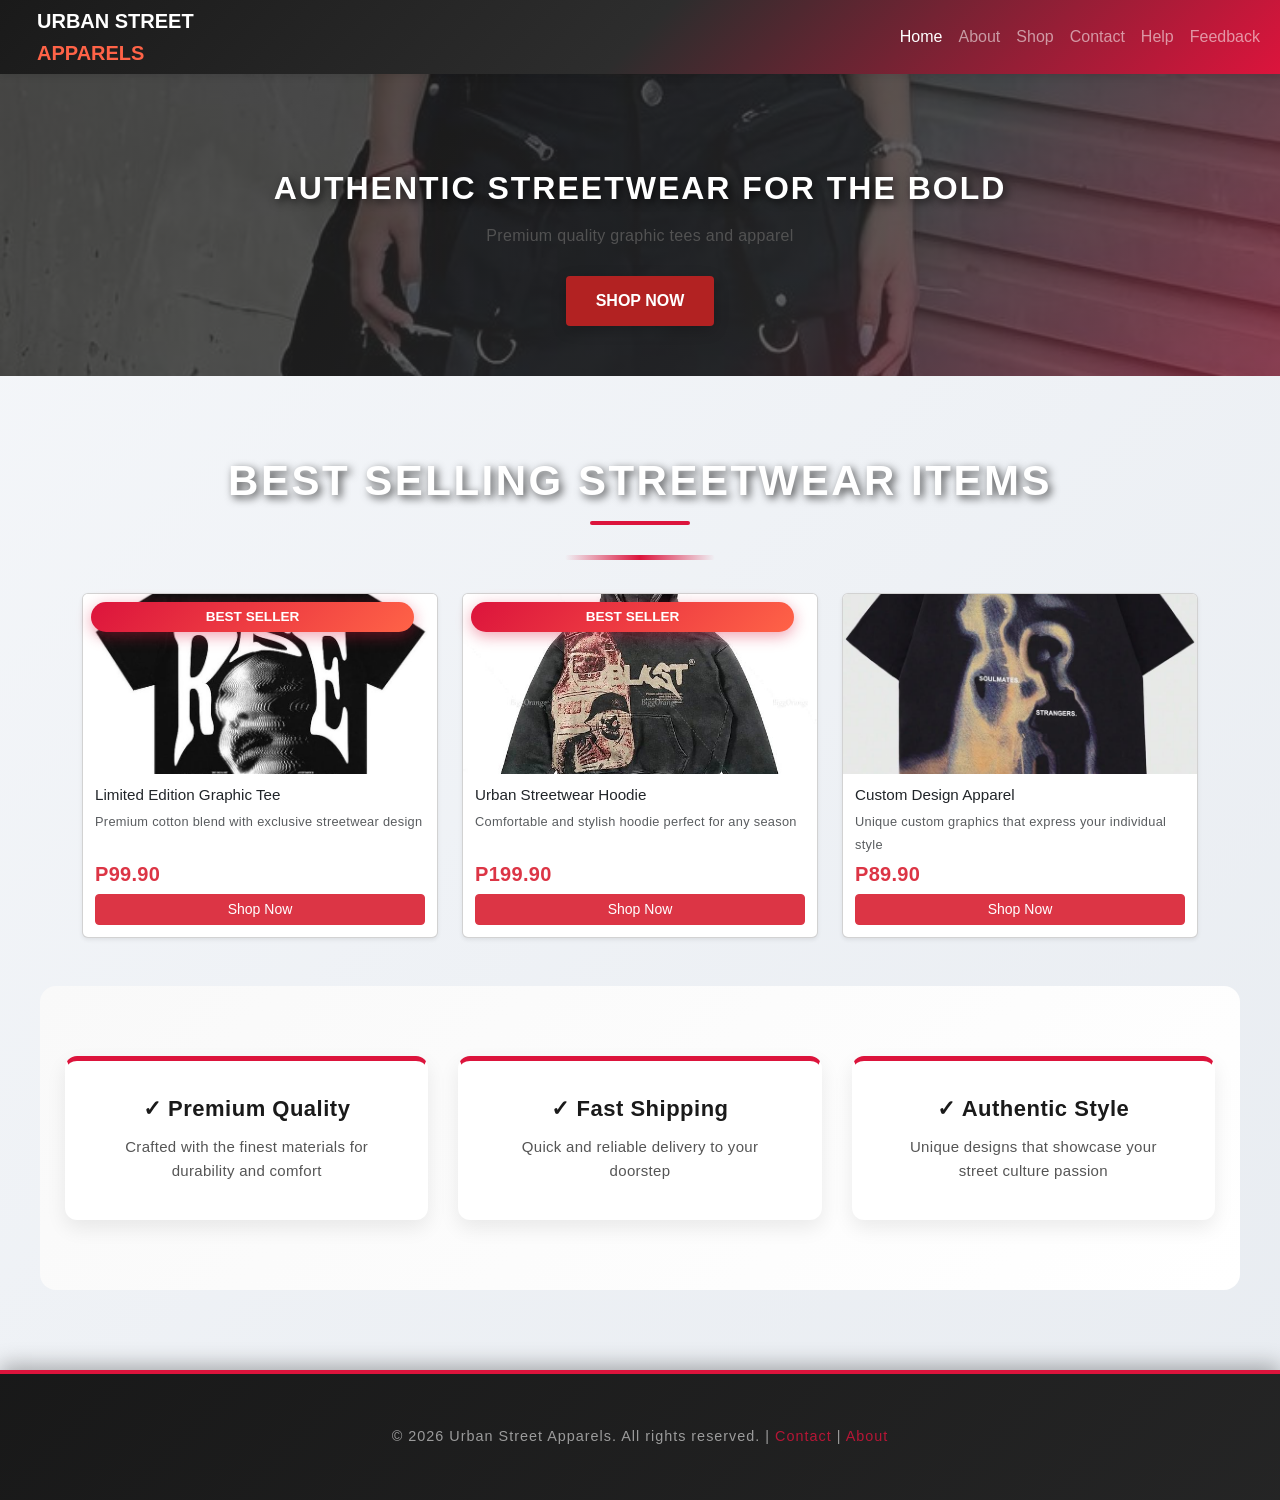
==== commit 80fae961: "Update index.html and style.css" ====
--- a/index.html
+++ b/index.html
@@ -36,7 +36,7 @@
   <section class="hero">
     <div class="hero-content">
       <h2 class="hero-title">AUTHENTIC STREETWEAR FOR THE BOLD</h2>
-      <p class="hero-subtitle">Premium quality graphic tees and apparel for street culture enthusiasts</p>
+      <p class="hero-subtitle">Premium quality graphic tees and apparel</p>
       <a href="shop.html" class="hero-btn">SHOP NOW</a>
     </div>
   </section>
@@ -44,7 +44,7 @@
   <h2 class="section-title">BEST SELLING STREETWEAR ITEMS</h2>
 
   <!-- Featured Products -->
-  <section class="py-5">
+  <section class="py-2">
     <div class="container">
       <div class="row g-4">
         <div class="col-md-6 col-lg-4">
@@ -82,61 +82,6 @@
             </div>
           </div>
         </div>
-        <div class="col-md-6 col-lg-4">
-          <div class="card h-100 shadow-sm">
-            <img src="images/graphic tee 3.jpg" class="card-img-top" alt="Classic Graphic Tee">
-            <div class="card-body d-flex flex-column">
-              <h5 class="card-title">Classic Graphic Tee</h5>
-              <p class="card-text text-muted small">Timeless design with premium quality construction</p>
-              <p class="h5 text-danger fw-bold mt-auto mb-2">P99.99</p>
-              <button class="btn btn-danger btn-sm">Shop Now</button>
-            </div>
-          </div>
-        </div>
-        <div class="col-md-6 col-lg-4">
-          <div class="card h-100 shadow-sm">
-            <img src="images/sweatshirt 1.jpg" class="card-img-top" alt="Premium Sweatshirt">
-            <div class="card-body d-flex flex-column">
-              <h5 class="card-title">Premium Sweatshirt</h5>
-              <p class="card-text text-muted small">Soft and durable sweatshirt for everyday wear</p>
-              <p class="h5 text-danger fw-bold mt-auto mb-2">P149.90</p>
-              <button class="btn btn-danger btn-sm">Shop Now</button>
-            </div>
-          </div>
-        </div>
-        <div class="col-md-6 col-lg-4">
-          <div class="card h-100 shadow-sm">
-            <img src="images/sweatpants 1.jpg" class="card-img-top" alt="Urban Sweatpants">
-            <div class="card-body d-flex flex-column">
-              <h5 class="card-title">Urban Sweatpants</h5>
-              <p class="card-text text-muted small">Comfortable and trendy sweatpants for casual style</p>
-              <p class="h5 text-danger fw-bold mt-auto mb-2">P129.90</p>
-              <button class="btn btn-danger btn-sm">Shop Now</button>
-            </div>
-          </div>
-        </div>
-        <div class="col-md-6 col-lg-4">
-          <div class="card h-100 shadow-sm">
-            <img src="images/graphic tee 4.jpg" class="card-img-top" alt="Street Art Tee">
-            <div class="card-body d-flex flex-column">
-              <h5 class="card-title">Street Art Tee</h5>
-              <p class="card-text text-muted small">Bold street art inspired design on premium fabric</p>
-              <p class="h5 text-danger fw-bold mt-auto mb-2">P109.90</p>
-              <button class="btn btn-danger btn-sm">Shop Now</button>
-            </div>
-          </div>
-        </div>
-        <div class="col-md-6 col-lg-4">
-          <div class="card h-100 shadow-sm">
-            <img src="images/hoodie 2.jpg" class="card-img-top" alt="Signature Hoodie">
-            <div class="card-body d-flex flex-column">
-              <h5 class="card-title">Signature Hoodie</h5>
-              <p class="card-text text-muted small">Our signature hoodie featuring iconic branding</p>
-              <p class="h5 text-danger fw-bold mt-auto mb-2">P189.90</p>
-              <button class="btn btn-danger btn-sm">Shop Now</button>
-            </div>
-          </div>
-        </div>
       </div>
     </div>
   </section>
@@ -157,99 +102,9 @@
     </div>
   </section>
 
-  <!-- Testimonials Section -->
-  <section class="testimonials-section">
-    <h2 class="section-title">CUSTOMER REVIEWS</h2>
-    <div class="testimonials-grid">
-      <div class="testimonial-card">
-        <div class="stars">★★★★★</div>
-        <p class="testimonial-text">"Amazing quality! The hoodie arrived within 2 days and fits perfectly. Will definitely buy again!"</p>
-        <p class="testimonial-author">- Alex M.</p>
-      </div>
-      <div class="testimonial-card">
-        <div class="stars">★★★★★</div>
-        <p class="testimonial-text">"Love the designs! The graphic tees are super comfortable and the colors are vibrant. Highly recommend!"</p>
-        <p class="testimonial-author">- Jordan K.</p>
-      </div>
-      <div class="testimonial-card">
-        <div class="stars">★★★★★</div>
-        <p class="testimonial-text">"Finally found a brand that understands streetwear culture. Every piece is authentic and high-quality!"</p>
-        <p class="testimonial-author">- Casey T.</p>
-      </div>
-      <div class="testimonial-card">
-        <div class="stars">★★★★★</div>
-        <p class="testimonial-text">"Customer service is incredible! They helped me with sizing and everything arrived perfectly packaged."</p>
-        <p class="testimonial-author">- Morgan L.</p>
-      </div>
-    </div>
-  </section>
-
-  <!-- Newsletter Section -->
-  <section class="newsletter-section">
-    <h2>STAY IN THE LOOP</h2>
-    <p>Get exclusive deals and new collection updates delivered to your inbox</p>
-    <form class="newsletter-form">
-      <input type="email" placeholder="Enter your email" required aria-label="Email address for newsletter">
-      <button type="submit" class="newsletter-btn">SUBSCRIBE</button>
-    </form>
-  </section>
-
   <footer>
-    <div class="footer-content">
-      <div class="footer-section">
-        <h4>ABOUT US</h4>
-        <p>Urban Street Apparels is your destination for authentic, high-quality streetwear that celebrates street culture and individuality.</p>
-        <div class="social-links">
-          <a href="#" aria-label="Instagram">
-            <i class="fab fa-instagram"></i>
-          </a>
-          <a href="#" aria-label="Facebook">
-            <i class="fab fa-facebook"></i>
-          </a>
-          <a href="#" aria-label="Twitter">
-            <i class="fab fa-twitter"></i>
-          </a>
-          <a href="#" aria-label="TikTok">
-            <i class="fab fa-tiktok"></i>
-          </a>
-        </div>
-      </div>
-      <div class="footer-section">
-        <h4>QUICK LINKS</h4>
-        <ul>
-          <li><a href="shop.html">Shop</a></li>
-          <li><a href="about.html">About Us</a></li>
-          <li><a href="#">Shipping Info</a></li>
-          <li><a href="#">Returns</a></li>
-        </ul>
-      </div>
-      <div class="footer-section">
-        <h4>CUSTOMER SUPPORT</h4>
-        <ul>
-          <li><a href="contact.html">Contact Us</a></li>
-          <li><a href="faq.html">FAQ</a></li>
-          <li><a href="#">Size Guide</a></li>
-          <li><a href="#">Track Order</a></li>
-        </ul>
-      </div>
-      <div class="footer-section">
-        <h4>POLICIES</h4>
-        <ul>
-          <li><a href="#">Privacy Policy</a></li>
-          <li><a href="#">Terms & Conditions</a></li>
-          <li><a href="#">Shipping Policy</a></li>
-          <li><a href="#">Refund Policy</a></li>
-        </ul>
-      </div>
-    </div>
     <div class="footer-bottom">
-      <p>&copy; 2026 Urban Street Apparels. All rights reserved. | Authentic Urban Fashion</p>
-      <div class="payment-methods">
-        <span>We Accept:</span>
-        <i class="fab fa-cc-visa"></i>
-        <i class="fab fa-cc-mastercard"></i>
-        <i class="fab fa-cc-paypal"></i>
-      </div>
+      <p>&copy; 2026 Urban Street Apparels. All rights reserved. | <a href="contact.html">Contact</a> | <a href="about.html">About</a></p>
     </div>
   </footer>
   <!-- Bootstrap JS -->
--- a/style.css
+++ b/style.css
@@ -105,9 +105,9 @@
     background-attachment: fixed;
     background-repeat: no-repeat;
     color: white;
-    padding: 100px 20px;
+    padding: 50px 20px;
     text-align: center;
-    min-height: 500px;
+    min-height: 280px;
     display: flex;
     align-items: center;
     justify-content: center;
@@ -119,16 +119,16 @@
 }
 
 .hero-title {
-    font-size: 3em;
+    font-size: 2em;
     font-weight: 900;
-    margin-bottom: 20px;
+    margin-bottom: 15px;
     text-shadow: 0 4px 20px rgba(0, 0, 0, 0.3);
     letter-spacing: 2px;
 }
 
 .hero-subtitle {
-    font-size: 1.4em;
-    margin-bottom: 40px;
+    font-size: 1em;
+    margin-bottom: 25px;
     opacity: 0.95;
     font-weight: 300;
 }
@@ -155,10 +155,10 @@
 
 /* ==================== SECTION STYLING ==================== */
 .section-title {
-    font-size: 2.5em;
+    font-size: 1.8em;
     font-weight: 900;
     text-align: center;
-    margin: 60px 20px 50px 20px;
+    margin: 20px 20px 25px 20px;
     color: var(--primary-color);
     letter-spacing: 1px;
 }
@@ -177,8 +177,8 @@
 .product-grid {
     display: grid;
     grid-template-columns: repeat(auto-fit, minmax(280px, 1fr));
-    gap: 40px;
-    padding: 40px 20px;
+    gap: 20px;
+    padding: 20px 20px;
     max-width: 1400px;
     margin: 0 auto;
 }
@@ -377,8 +377,8 @@
 .info-section {
     display: grid;
     grid-template-columns: repeat(auto-fit, minmax(300px, 1fr));
-    gap: 35px;
-    padding: 80px 20px;
+    gap: 20px;
+    padding: 25px 20px;
     max-width: 1300px;
     margin: 0 auto;
     background: linear-gradient(135deg, #f5f7fa 0%, #e8ecf1 100%);
@@ -386,10 +386,10 @@
 
 .info-box {
     background: white;
-    padding: 45px 35px;
-    border-radius: 18px;
+    padding: 20px 20px;
+    border-radius: 12px;
     text-align: center;
-    box-shadow: 0 10px 40px rgba(0, 0, 0, 0.08);
+    box-shadow: 0 5px 15px rgba(0, 0, 0, 0.08);
     transition: all 0.5s cubic-bezier(0.4, 0, 0.2, 1);
     border: 2px solid transparent;
     position: relative;
@@ -548,88 +548,13 @@
 footer {
     background: linear-gradient(135deg, #0a0e27 0%, #1a1f3a 100%);
     color: white;
-    padding: 60px 20px 30px;
-    margin-top: 80px;
+    padding: 15px 20px;
+    margin-top: 20px;
     border-top: 2px solid rgba(220, 20, 60, 0.2);
 }
 
-.footer-content {
-    display: grid;
-    grid-template-columns: repeat(auto-fit, minmax(250px, 1fr));
-    gap: 40px;
-    max-width: 1300px;
-    margin: 0 auto 40px;
-}
-
-.footer-section h4 {
-    font-size: 1.1em;
-    font-weight: 800;
-    margin-bottom: 15px;
-    letter-spacing: 1px;
-    color: var(--accent-color);
-}
-
-.footer-section p {
-    font-size: 0.95em;
-    line-height: 1.6;
-    opacity: 0.9;
-    margin-bottom: 15px;
-}
-
-.footer-section ul {
-    list-style: none;
+.footer-bottom {
     padding: 0;
-}
-
-.footer-section ul li {
-    margin-bottom: 10px;
-}
-
-.footer-section a {
-    color: white;
-    text-decoration: none;
-    font-size: 0.95em;
-    opacity: 0.8;
-    transition: all 0.3s ease;
-}
-
-.footer-section a:hover {
-    opacity: 1;
-    color: var(--accent-color);
-}
-
-.social-links {
-    display: flex;
-    gap: 15px;
-    margin-top: 15px;
-}
-
-.social-links a {
-    display: inline-flex;
-    align-items: center;
-    justify-content: center;
-    width: 40px;
-    height: 40px;
-    background: rgba(220, 20, 60, 0.2);
-    border-radius: 50%;
-    transition: all 0.3s ease;
-    font-size: 1.2em;
-    opacity: 1;
-}
-
-.social-links a:hover {
-    background: var(--accent-color);
-    transform: translateY(-3px);
-}
-
-.footer-bottom {
-    border-top: 1px solid rgba(220, 20, 60, 0.2);
-    padding-top: 25px;
-    display: flex;
-    justify-content: space-between;
-    align-items: center;
-    flex-wrap: wrap;
-    gap: 20px;
     text-align: center;
 }
 
@@ -639,15 +564,13 @@
     margin: 0;
 }
 
-.payment-methods {
-    display: flex;
-    align-items: center;
-    gap: 10px;
-    font-size: 1.5em;
-}
-
-.payment-methods span {
-    font-size: 0.85em;
+.footer-bottom a {
+    color: var(--accent-color);
+    text-decoration: none;
+    transition: all 0.3s ease;
+}
+
+.footer-bottom a:hover {
     opacity: 0.8;
 }
 
@@ -1265,6 +1188,31 @@
     margin: 20px 0;
 }
 
+/* ==================== COMPACT CARD STYLING ==================== */
+.card {
+    display: flex;
+    flex-direction: column;
+}
+
+.card-body {
+    padding: 12px !important;
+}
+
+.card-title {
+    font-size: 0.95em !important;
+    margin-bottom: 6px !important;
+}
+
+.card-text {
+    font-size: 0.8em !important;
+    margin-bottom: 6px !important;
+}
+
+.card-img-top {
+    height: 180px;
+    object-fit: cover;
+}
+
 .mission-list li {
     text-align: left;
     margin: 12px 0;
